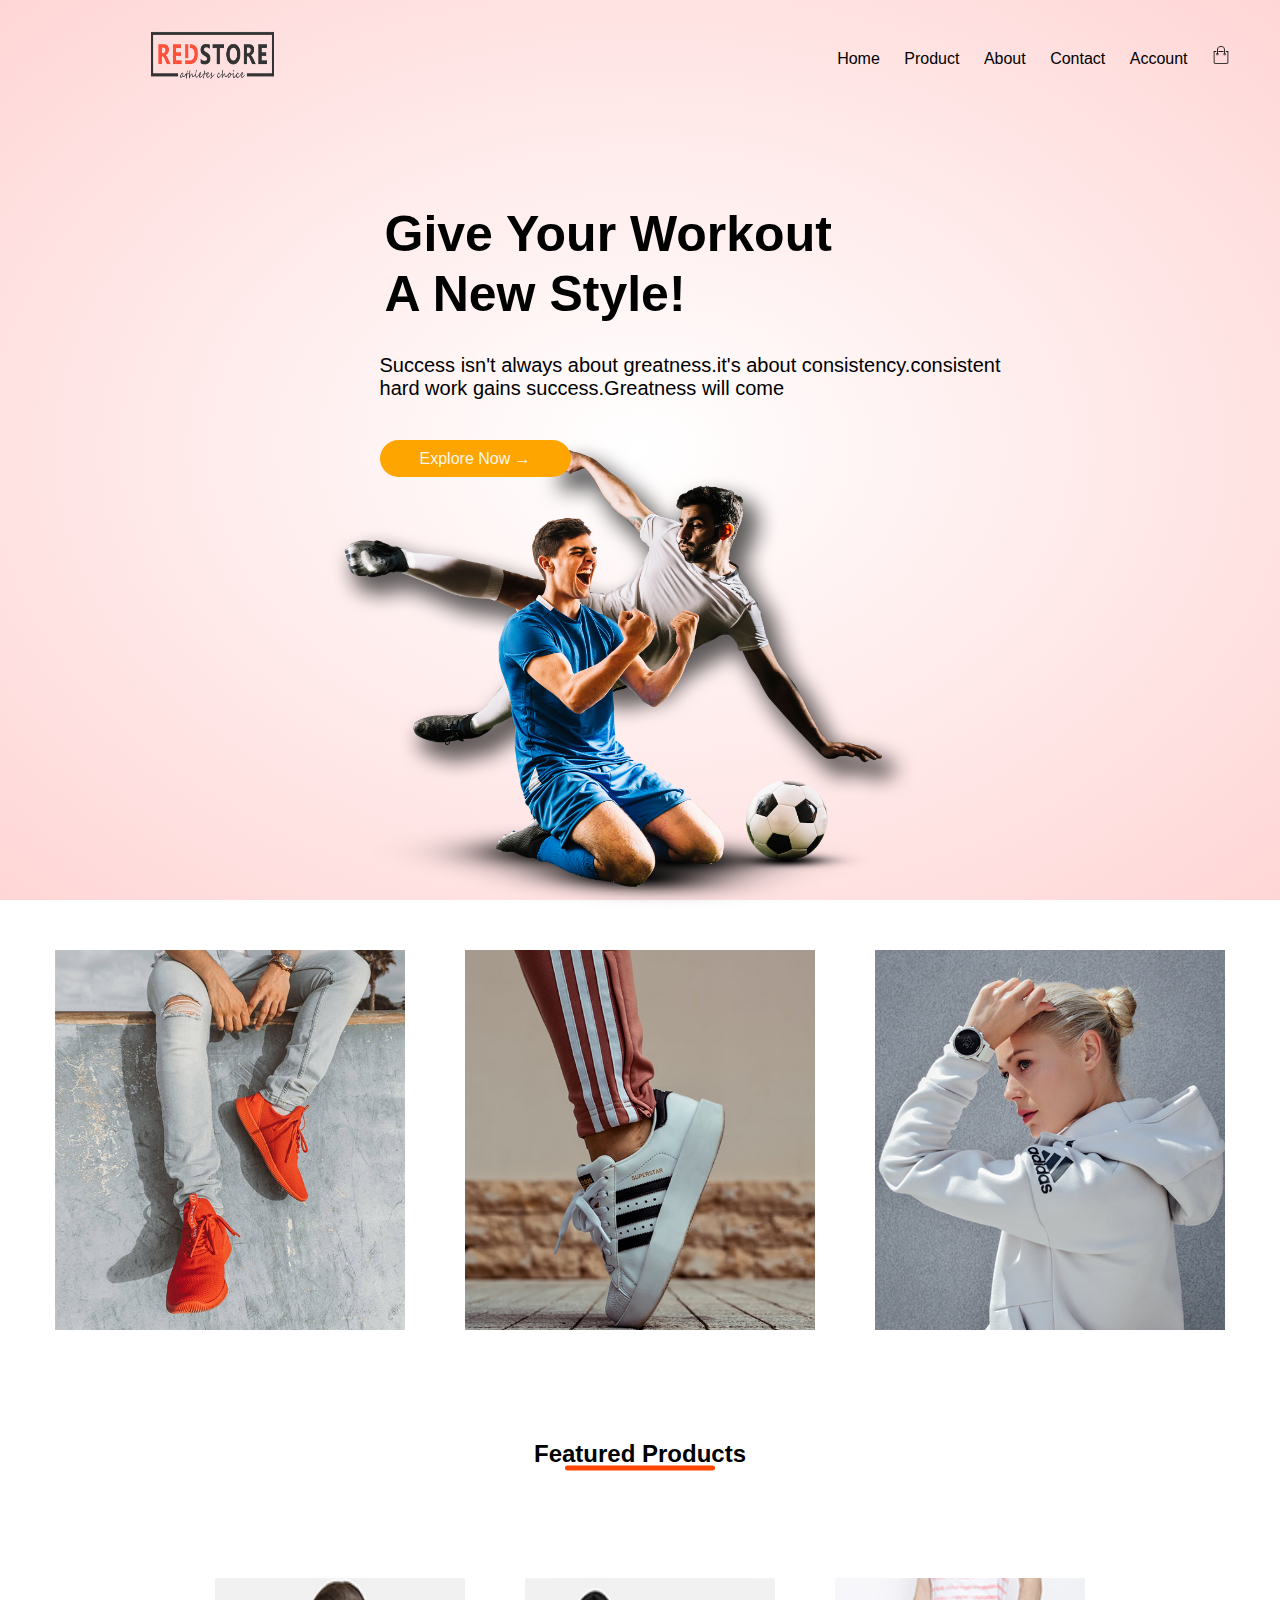
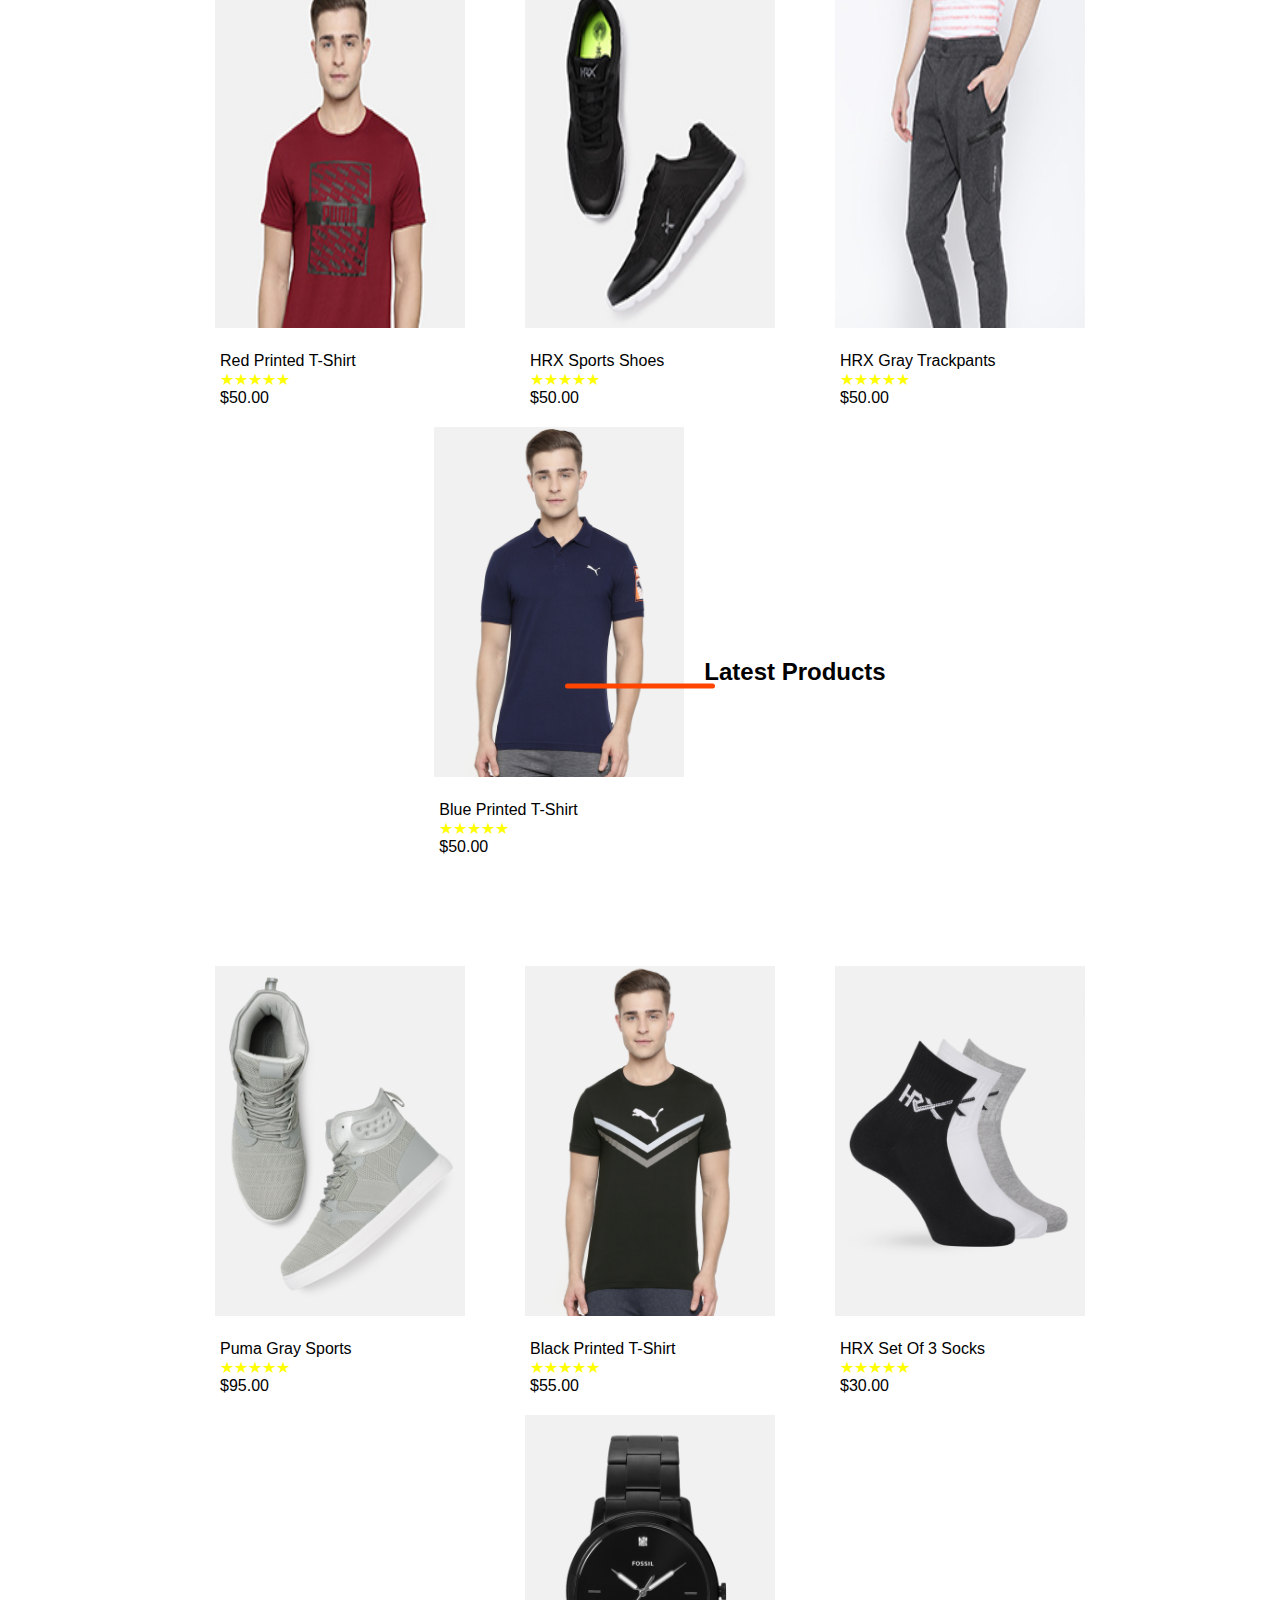
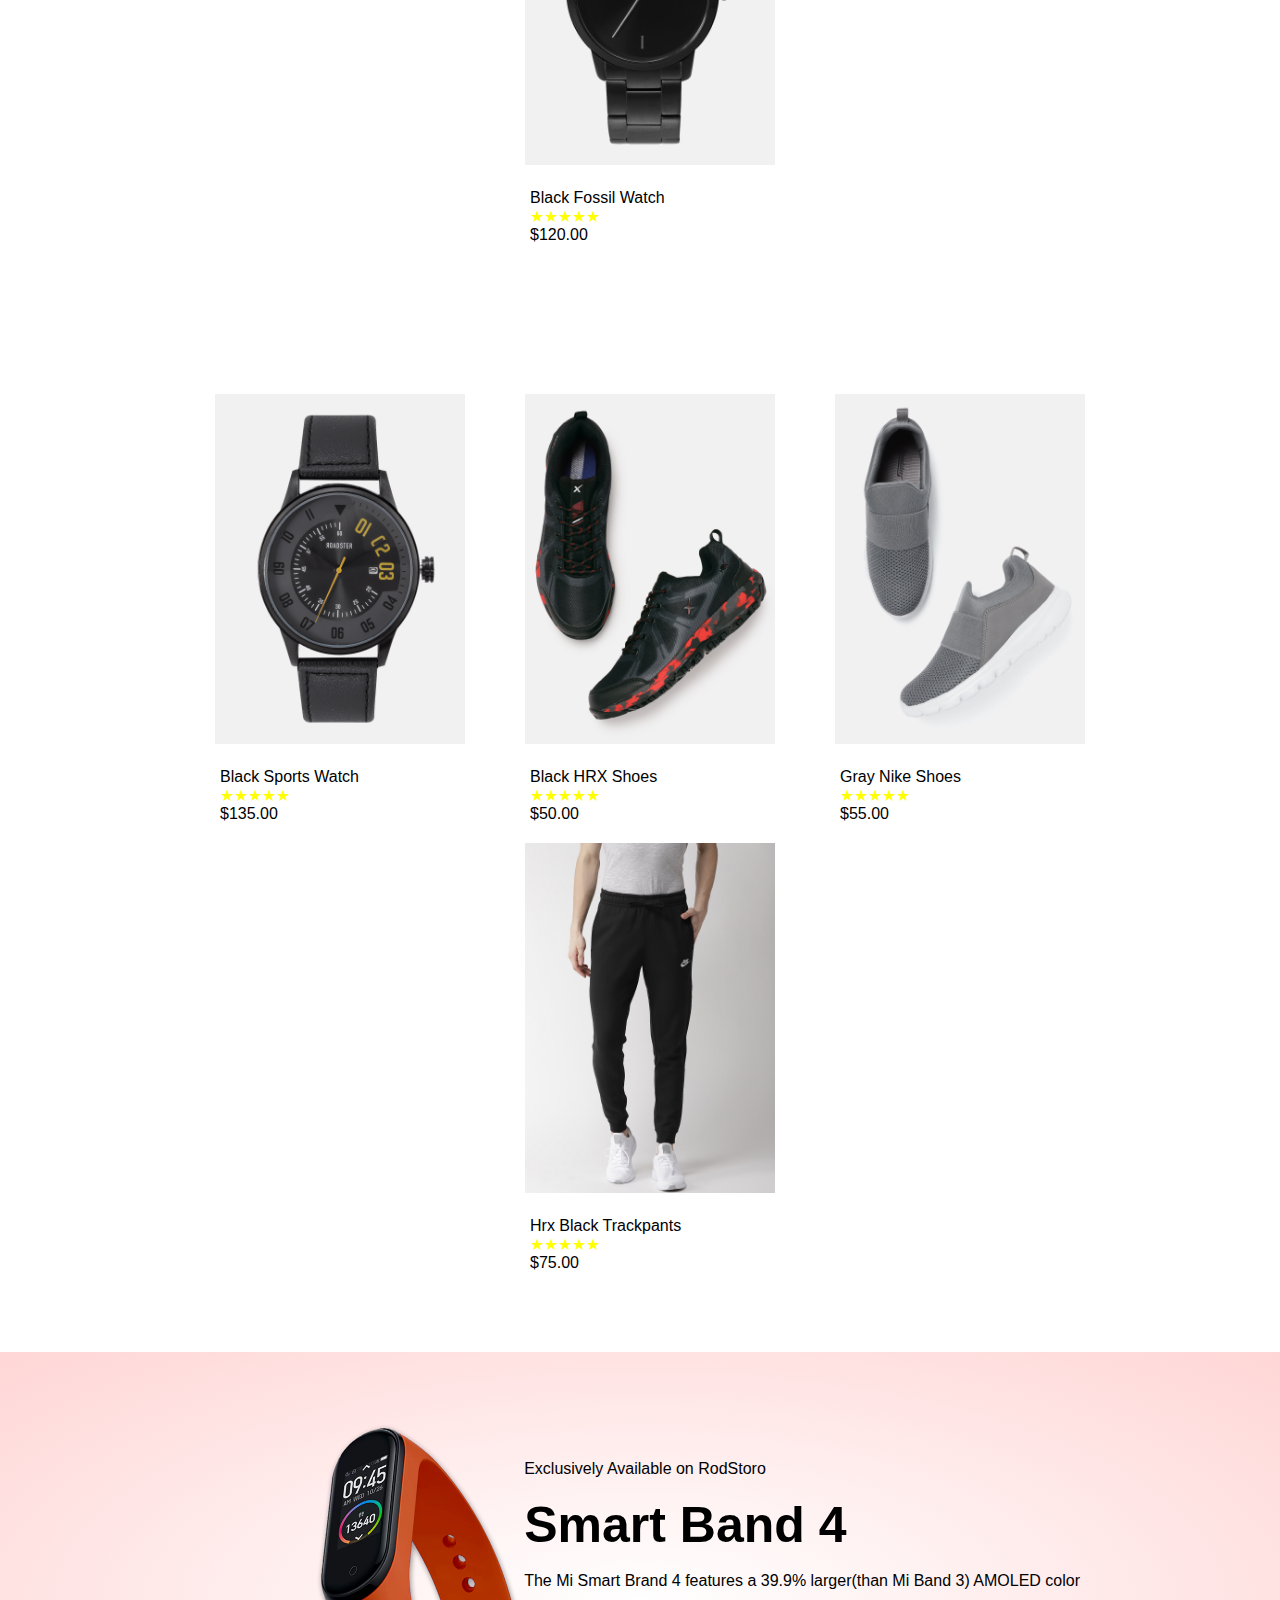
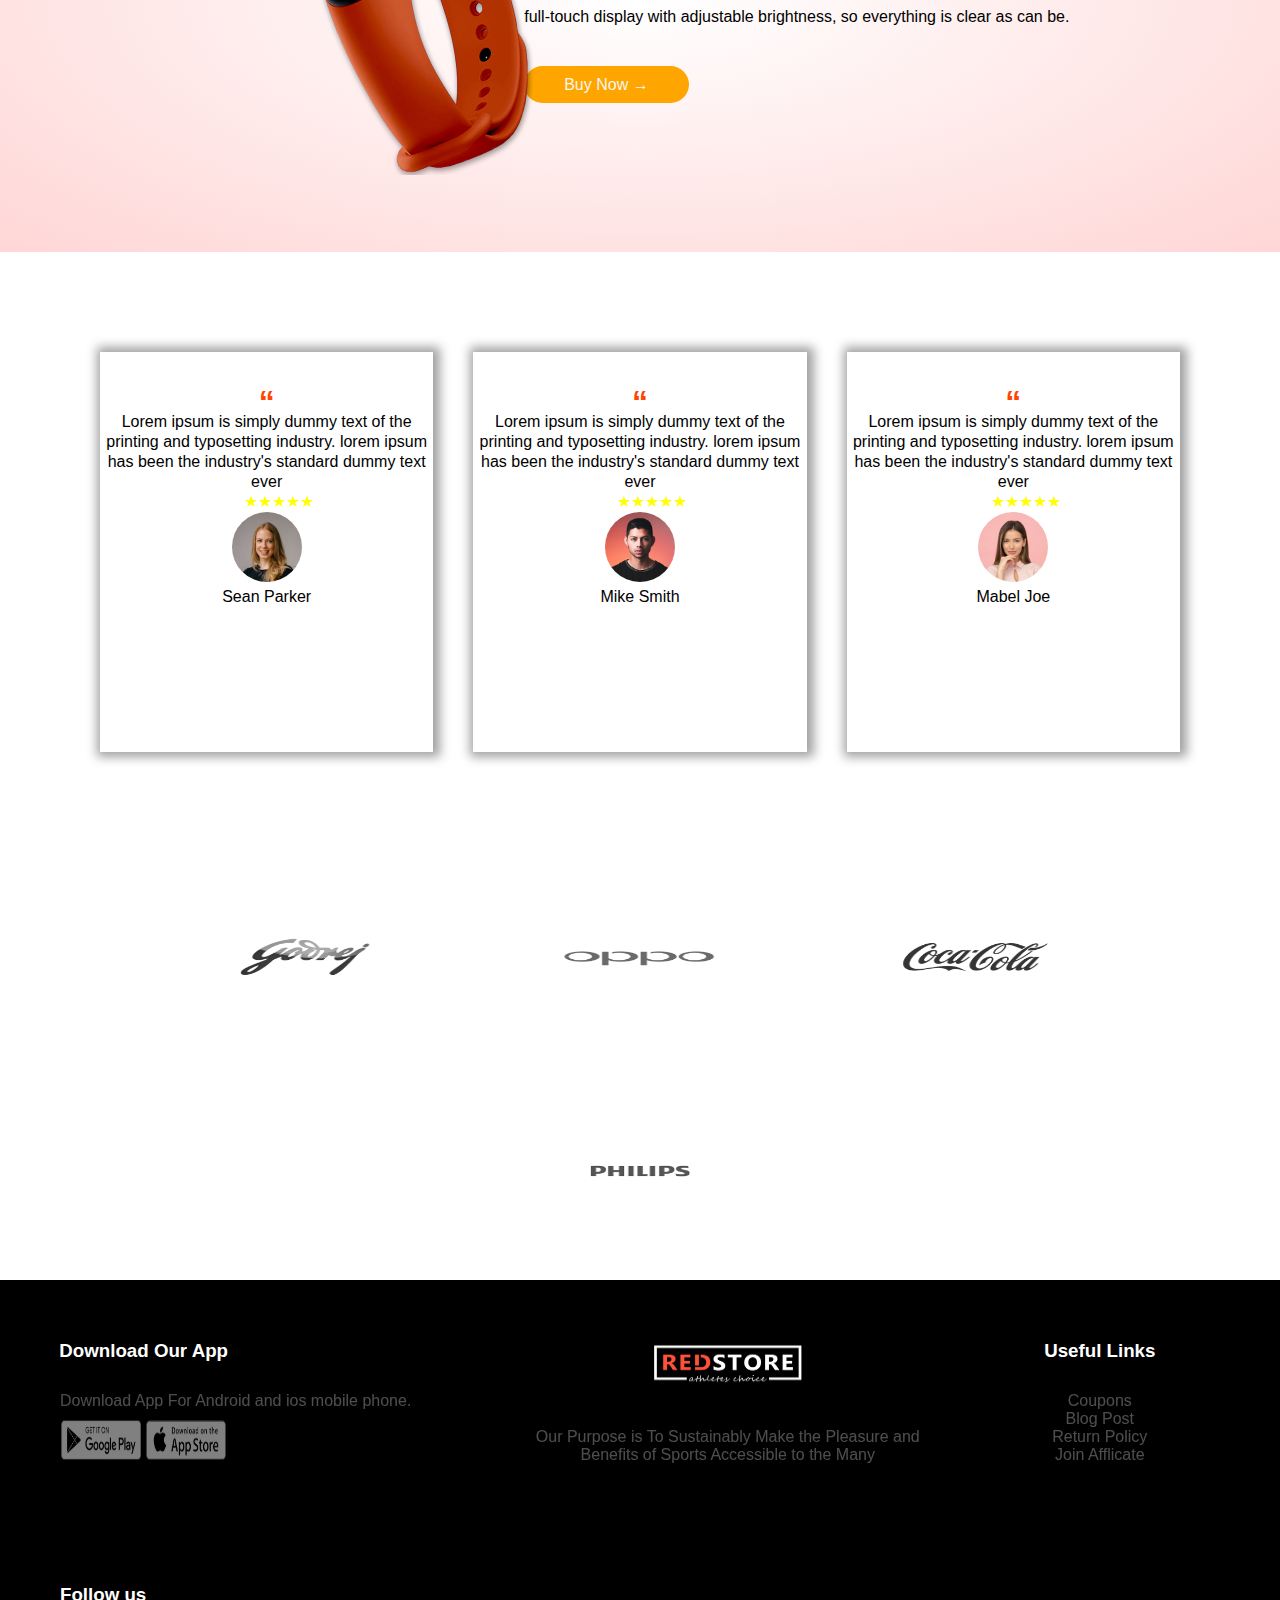
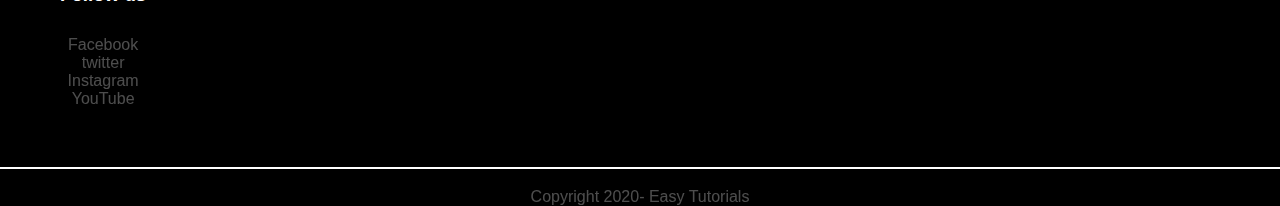
==== index.html @ 0da4b441 "initial commit" ====
<!DOCTYPE html>
<html lang="en">
<head>
    <meta charset="UTF-8">
    <meta name="viewport" content="width=device-width, initial-scale=1.0">
    <title>Document</title>
    <link rel="stylesheet" href="../style/index.css">
</head>
<body>
<form>
    
    <div class="landing">
        <div class="navbar">
            <div class="logo">
            <img src="../Asset/images/logo.png" class="logo" width="125px" height="50px">
            </div>
        <nav>
        <ul>
            <li class="content"><a href="../index.html">Home</a></li>
            <li class="content"><a href="../pages/product.html">Product</a></li>
            <li class="content"><a href="">About</a></li>
            <li class="content"><a href="">Contact</a></li>
            <li class="content"><a href="../pages/login.html">Account</a></li> 
            <li class="content"><a href="../pages/cart.html"><img src="../Asset/images/cart.png" height="18px" width="18px"></a></li>
        </ul>
        </nav>
        </div> 
        
        
            <section class="row" >
                <section class="cat">
                    <h1>Give Your Workout<br>A New Style!</h1>
                    <p class="p1">Success isn't always about greatness.it's about consistency.consistent<br>hard work gains success.Greatness will come</p>
                    <a id="a1"href="#category" class="btn">Explore Now &#8594;</a>
                </section>

                <section class="cat2">
                    <img class="fb" src="../Asset/images/image1.png" height="500" width="600">
                </section>
    
                
            </section>
        
    </div>
    <div class="categories" id="category">
        <div class="row5">
           <img class="im" src="../Asset/images/category-1.jpg" height="400" width="350">
           <img class="im" src="../Asset/images/category-2.jpg" height="400" width="350">
           <img class="im" src="../Asset/images/category-3.jpg" height="400" width="350">
        </div>
        <div class="box1">
            <h2>Featured Products</h2>
            <div class="underline"></div>
        </div>
    <div class="feature">
        <div class="row">
            <div class="Product"><a href="../pages/redshirt.html"><img class="im" src="../Asset/images/buy-1.jpg" height="350" width="250"></a>
                <p class="name">Red Printed T-Shirt</p>
                <p class="star">&#9733;&#9733;&#9733;&#9733;&#9733;</p>
                <p class="price">$50.00</p>
            </div>   
            <div class="Product"><img class="im" src="../Asset/images/buy-2.jpg" height="350" width="250">
                <p class="name">HRX Sports Shoes</p>
                <p class="star">&#9733;&#9733;&#9733;&#9733;&#9733;</p>
                <p class="price">$50.00</p>
            </div>    
            <div class="Product"><img class="im" src="../Asset/images/buy-3.jpg" height="350" width="250">
                <p class="name">HRX Gray Trackpants</p>
                <p class="star">&#9733;&#9733;&#9733;&#9733;&#9733;</p>
                <p class="price">$50.00</p>
            </div>    
            <div class="Product"><img class="im" src="../Asset/images/product-4.jpg" height="350" width="250">
                <p class="name">Blue Printed T-Shirt</p>
                <p class="star">&#9733;&#9733;&#9733;&#9733;&#9733;</p>
                <p class="price">$50.00</p>
            </div>
            <div class="box1">
                <h2>Latest Products</h2>
                <div class="underline"></div>
            </div>  
            <div class="feature">
                <div class="row">
                    <div class="Product"><img class="im" src="../Asset/images/product-5.jpg" height="350" width="250">
                        <p class="name">Puma Gray Sports</p>
                        <p class="star">&#9733;&#9733;&#9733;&#9733;&#9733;</p>
                        <p class="price">$95.00</p>
                    </div>   
                    <div class="Product"><img class="im" src="../Asset/images/product-6.jpg" height="350" width="250">
                        <p class="name">Black Printed T-Shirt</p>
                        <p class="star">&#9733;&#9733;&#9733;&#9733;&#9733;</p>
                        <p class="price">$55.00</p>
                    </div>    
                    <div class="Product"><img class="im" src="../Asset/images/product-7.jpg" height="350" width="250">
                        <p class="name">HRX Set Of 3 Socks</p>
                        <p class="star">&#9733;&#9733;&#9733;&#9733;&#9733;</p>
                        <p class="price">$30.00</p>
                    </div>    
                    <div class="Product"><img class="im" src="../Asset/images/product-8.jpg" height="350" width="250">
                        <p class="name">Black Fossil Watch</p>
                        <p class="star">&#9733;&#9733;&#9733;&#9733;&#9733;</p>
                        <p class="price">$120.00</p>
                    </div>  
                </div>
            </div>
                 <div class="row">
                    <div class="Product"><img class="im" src="../Asset/images/product-9.jpg" height="350" width="250">
                        <p class="name">Black Sports Watch</p>
                        <p class="star">&#9733;&#9733;&#9733;&#9733;&#9733;</p>
                        <p class="price">$135.00</p>
                    </div>  
                    <div class="Product"><img class="im" src="../Asset/images/product-10.jpg" height="350" width="250">
                        <p class="name">Black HRX Shoes</p>
                        <p class="star">&#9733;&#9733;&#9733;&#9733;&#9733;</p>
                        <p class="price">$50.00</p>
                    </div>    
                    <div class="Product"><img class="im" src="../Asset/images/product-11.jpg" height="350" width="250">
                        <p class="name">Gray Nike Shoes</p>
                        <p class="star">&#9733;&#9733;&#9733;&#9733;&#9733;</p>
                        <p class="price">$55.00</p>
                    </div>    
                    <div class="Product"><img class="im" src="../Asset/images/product-12.jpg" height="350" width="250">
                        <p class="name">Hrx Black Trackpants</p>
                        <p class="star">&#9733;&#9733;&#9733;&#9733;&#9733;</p>
                        <p class="price">$75.00</p>
                    </div> 
                </div> 
                
             
        </div>
    </div>
    <div class="row4">
        <div class="right">
            <p>Exclusively Available on RodStoro</p><br>
            <h1 class="font">Smart Band 4</h1><br>
            <p>The Mi Smart Brand 4 features a 39.9% larger(than Mi Band 3) AMOLED color</p><br>
            <p>full-touch display with adjustable brightness, so everything is clear as can be.</p>
            <a id="a1"href="#category" class="btn">Buy Now &#8594;</a>

        </div>
        <div class="left">
            <img class="Watch" src="../Asset/images/exclusive.png" height="350" width="350">
        </div>
    </div>
    <div class="com">
        <div class="com1">
            <h1 class="pc">&#8220;</h1>
            <p>Lorem ipsum is simply dummy text of the printing and typosetting industry. lorem ipsum has been the industry's standard dummy text ever</p>
            <p class="star">&#9733;&#9733;&#9733;&#9733;&#9733;</p>
            <img class="user" src="../Asset/images/user-1.png">
            <p>Sean Parker</p>
        </div>
        <div class="com1">
            <h1 class="pc">&#8220;</h1>
            <p>Lorem ipsum is simply dummy text of the printing and typosetting industry. lorem ipsum has been the industry's standard dummy text ever</p>
            <p class="star">&#9733;&#9733;&#9733;&#9733;&#9733;</p>
            <img class="user" src="../Asset/images/user-2.png">
            <p>Mike Smith</p>
        </div>
        <div class="com1">
            <h1 class="pc">&#8220;</h1>
            <p>Lorem ipsum is simply dummy text of the printing and typosetting industry. lorem ipsum has been the industry's standard dummy text ever</p>
            <p class="star">&#9733;&#9733;&#9733;&#9733;&#9733;</p>
            <img class="user" src="../Asset/images/user-3.png">
            <p>Mabel Joe</p>
            
        </div>
    </div>
    <div class="promo">
        <img class="img"src="../Asset/images/logo-godrej.png" height="50px" width="170px" >
        <img class="img"src="../Asset/images/logo-oppo.png" height="50px" width="170px" >
        <img class="img"src="../Asset/images/logo-coca-cola.png" height="50px" width="170px" >
        <img class="img"src="../Asset/images/logo-philips.png" height="50px" width="170px" >
    </div>
    <footer>
        <div class="foot">
            <div class="container">
                <div class="box">
                    <h3 class="da">Download Our App</h3>
                    <p class="p">Download App For Android and ios mobile phone.</p>
                    <img class="app" src="../Asset/images/play-store.png" height="40px" width="80px">
                    <img class="app" src="../Asset/images/app-store.png" height="40px" width="80px">
                </div>
                <div class="box">                        
                    <img class="white" src="../Asset/images/logo-white.png" height="40px" width="150px">
                    <p class="p">Our Purpose is To Sustainably Make the Pleasure and<br>Benefits of Sports Accessible to the Many</p>
                </div>
                <div class="box">
                    <h3 class="h">Useful Links</h3>
                    <ul>
                        <li class="lis">Coupons</li>
                        <li class="lis">Blog Post</li>
                        <li class="lis">Return Policy</li>
                        <li class="lis">Join Afflicate</li>
                    </ul>
                </div>
                <div class="box">
                    <h3 class="h">Follow us</h3>
                    <ul>
                        <li class="lis">Facebook</li>
                        <li class="lis">twitter</li>
                        <li class="lis">Instagram</li>
                        <li class="lis">YouTube</li>
                    </ul>
                </div>
            </div>
            <diV class="line">
            </diV>
            <div class="copy"><p class="pr">Copyright 2020- Easy Tutorials</p></div>
        </div>
    </footer>
    </div>    
</form>    
</body>
</html>
---- style/index.css ----
body{
   
    font-family: 'poppins', sans-serif;

}
*{
    margin: 0;
    padding: 0;
    box-sizing: border-box;
}
.landing{
    background: radial-gradient(#fff,#ffd6d6);
    height: 100vh;
}
.logo{
    margin-left: 60px;
}
.navbar{
    display: flex;
    align-items: center;
    padding: 30px;
}
nav{
    flex: 1;
    text-align: right;
}
nav ul{
    display: inline-block;
    list-style-type: none;
}
nav ul li{
    display:inline-block ;
    margin-right: 20px;
}
a{
    text-decoration: none;
    color: black;

}

p{
    color: black;
}
.cat{
    min-width: 300px;
    margin-left: 100px;
}
.fb{
    margin-right: 30px;
}
.cat h1{
    font-size: 50px;
    line-height: 60px;
    margin-left: 5px;

}
.p1{
    
    font-size: 20px;
    margin-top: 30px;
}
.btn{
    display: inline;
    background-color: orange;
    color: #f9f6ee;
    padding: 10px 40px;
    position: relative;
    top: 50px;
    border-radius: 20px;
    
}
.btn:hover{
    background-color: orangered;
}
.categories{
    background-color:white;
}
.categories .row5{
    display: flex;
    justify-content: center;
    align-items: center;
  
   

}
.categories .row5 .im{
    margin: 30px;
    padding-top: 20px;
}
.row{
    
    display: flex;
    justify-content: center;
    align-items: center;
    flex-wrap: wrap;
    margin-top: 50px;
    padding: 40px;
}
.im{
    margin-top: 10px;
    transition: transform 0.3s ease;
    
}
.im:hover{
    transform: scale(1.1);
}
.row .im{
    margin: 20px;
}
.box1{
    text-align: center;
    margin-top: 80px;
}
.underline{
    background-color: orangered;
    height: 5px;
    width: 150px;
    border-radius: 10px;
    position: absolute;
    left:50% ;
    right: 50%;
    transform: translate(-50%,-50%);
    
}
.Product{
    margin-left: 20px;
}
.name{
    margin-left: 25px;
}
.star{
    color: yellow;
    margin-left: 25px;
}
.price{
    margin-left: 25px;
}
.box1{
    text-align: center;
    margin-top: 80px;
}

.row4{
    background: radial-gradient(#fff,#ffd6d6);
    width: 100%;
    height: 500px;
    display: flex;
    justify-content: center;
    align-items: center;
    
   
        
}
.row4 .right{
    position: absolute;
    right: 200px; 
    margin-bottom: 100px;   
}
.right .font{
    font-size: 50px;
    
}
.row4 .left{
    position: absolute;
    left: 250px;
    
}
.Watch{
    transition: transform o.5s ease;
}
.Watch:hover {
    transform:scale(1.1);
}
.com{
    display: flex;
    justify-content:center ;
    align-items: center;
    padding: 80px;
    
}
.com1{
    text-align: center;
    margin-top: 30px;
    margin: 20px;
    background-color: white;
    position: relative;
    height:400px ;
    box-shadow:2px 0 10px 5px rgb(161, 161, 162) ;
    line-height: 20px;
    padding-top: 40px;
}

.com .com1{
    transition: transform 0.3s ease;
}
    


.com .com1:hover{
    transform:scale(1.1);

}
.pc{
    color: orangered;
    text-align: center;
    position: relative;
    
}
.user{
    border-radius: 50px;
    height:70px ;
    width:70px ;
    align-items: center;

    
    
}
.promo{
    text-align: center;
    
}
.promo .img{
    margin: 80px;
    filter: grayscale();
}
.promo .img:hover{
    filter: none;
}
.foot{
    background-color: black;
    height: auto;
    
}
.box{
    margin: 60px;
    display: inline-block;
    list-style-type: none;
    text-align: center;
    
}
.box .p{
    color: white;
    opacity: 0.3;
}
.box .h{
    color: white;
    margin-bottom: 30px;
}
.box .lis{
    list-style-type: none;
    color: white;
    opacity:0.3;
}
.box .white{
    margin-bottom: 40px;
}
.box .app{
    margin-top: 10px;
    position: relative;
    right: 92px;
    opacity: 0.5;
}
.box .app:hover{
    opacity: 1;
}
.box .da{
    color: white;
    position: relative;
    right: 92px;
    margin-bottom: 30px;
}
.line{
    height: 2px;
    width: 1350px;
    background-color: white;
    position: absolute;
    left:50% ;
    right: 50%;
    transform: translate(-50%,-50%);
    
}
.pr{
    color: white;
    opacity: 0.3;
    text-align: center;
    margin-top: 20px;
}
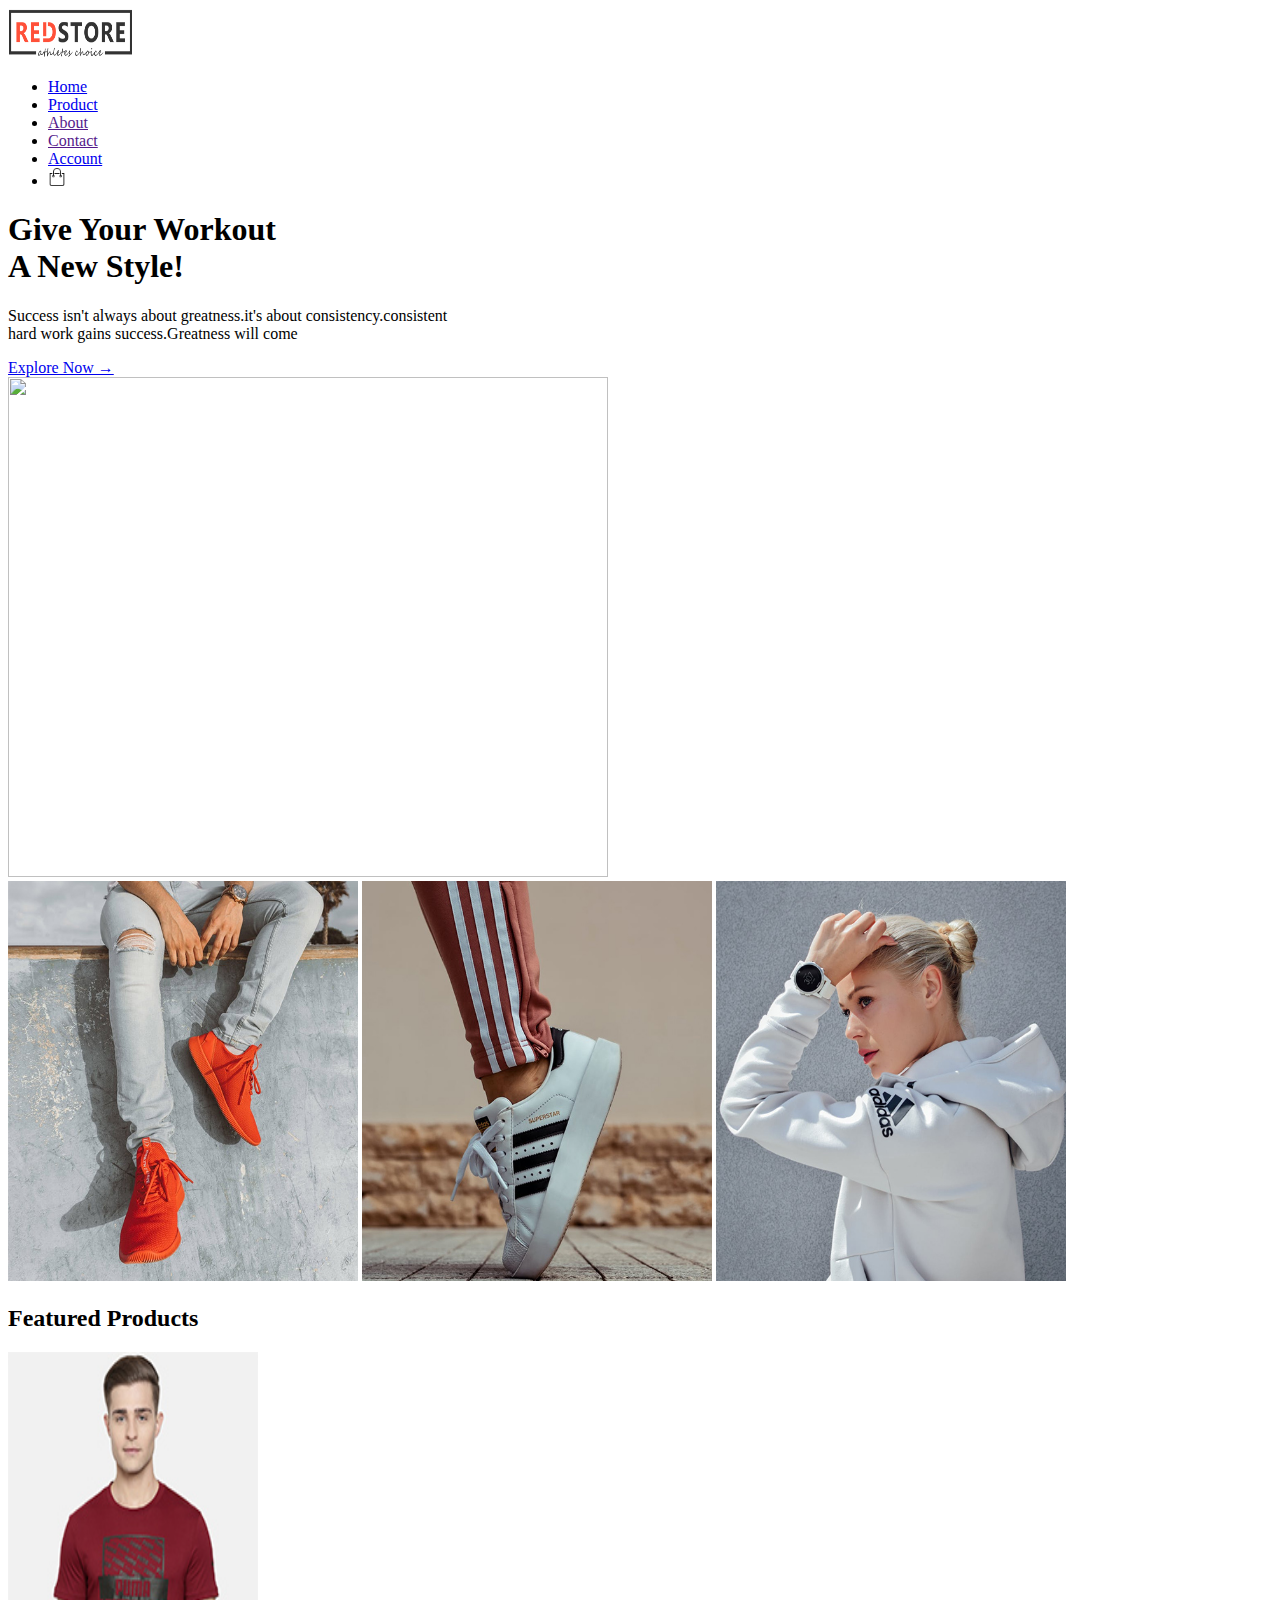
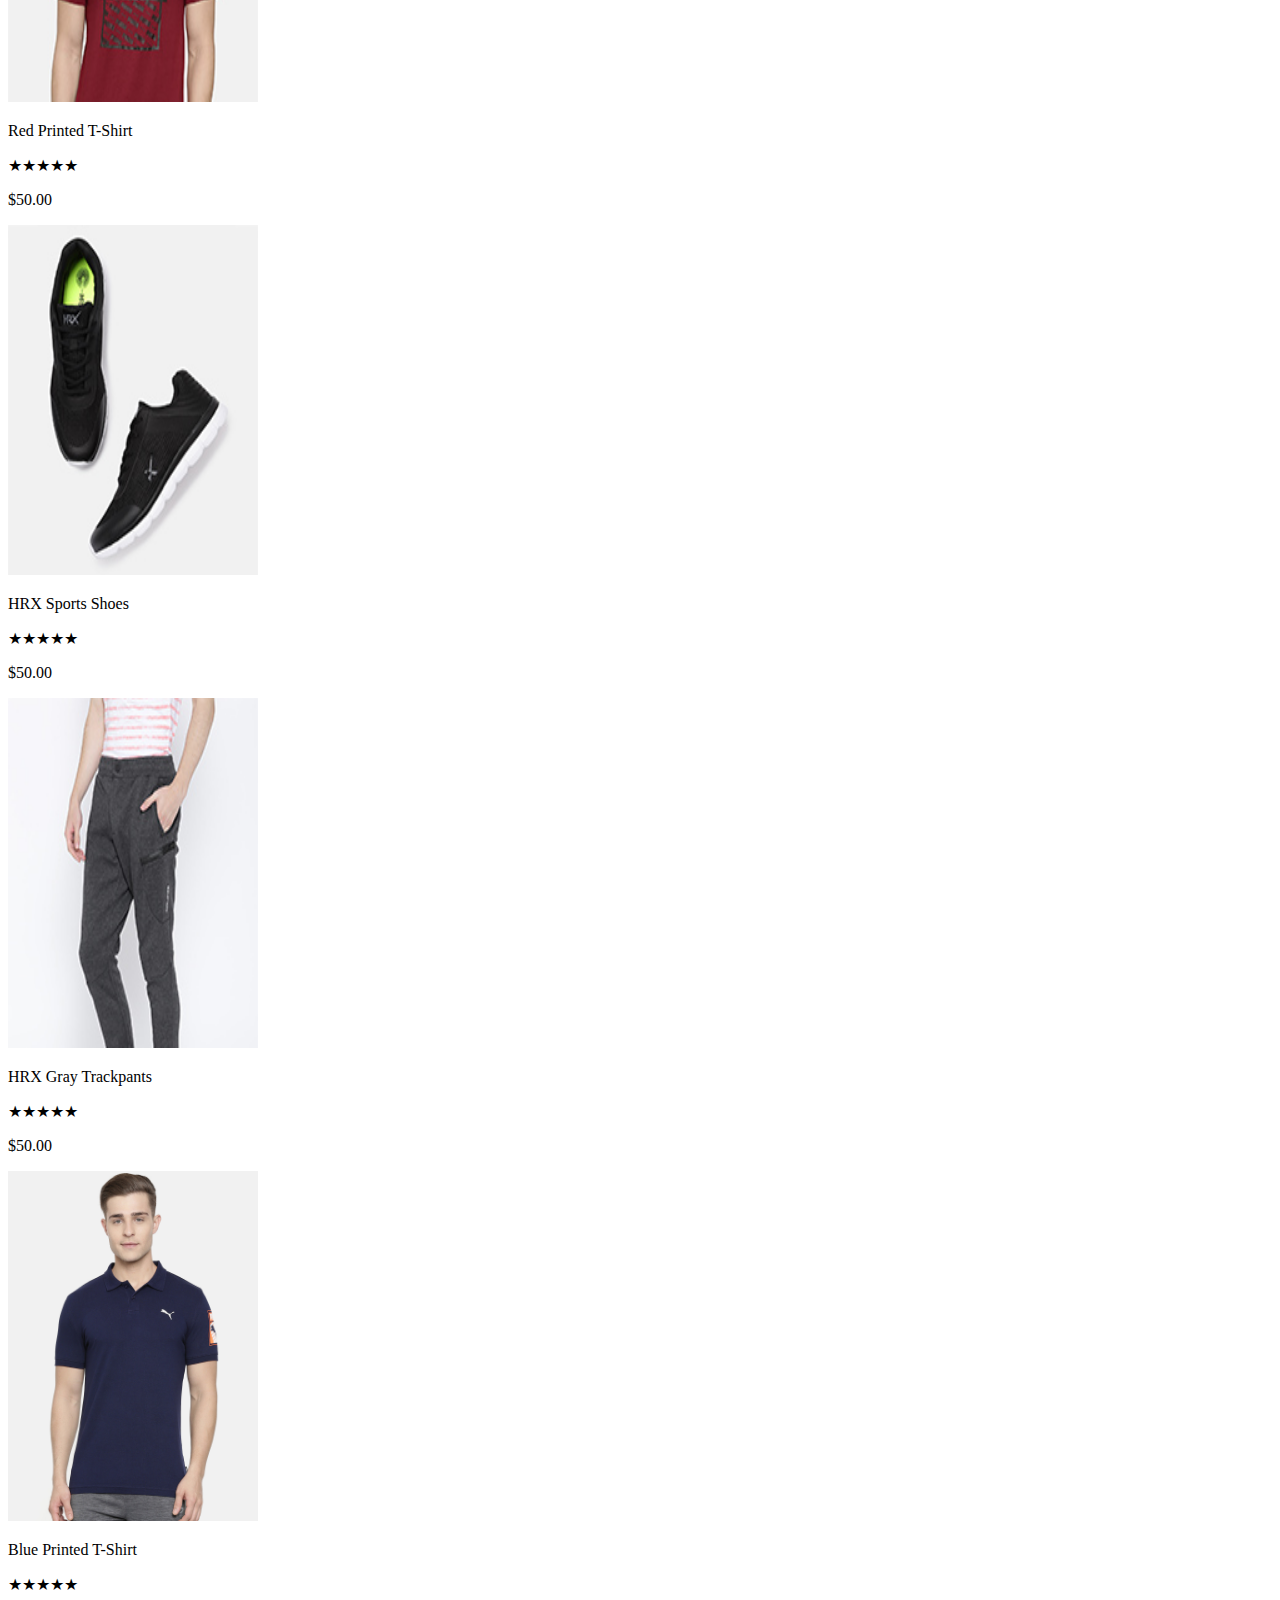
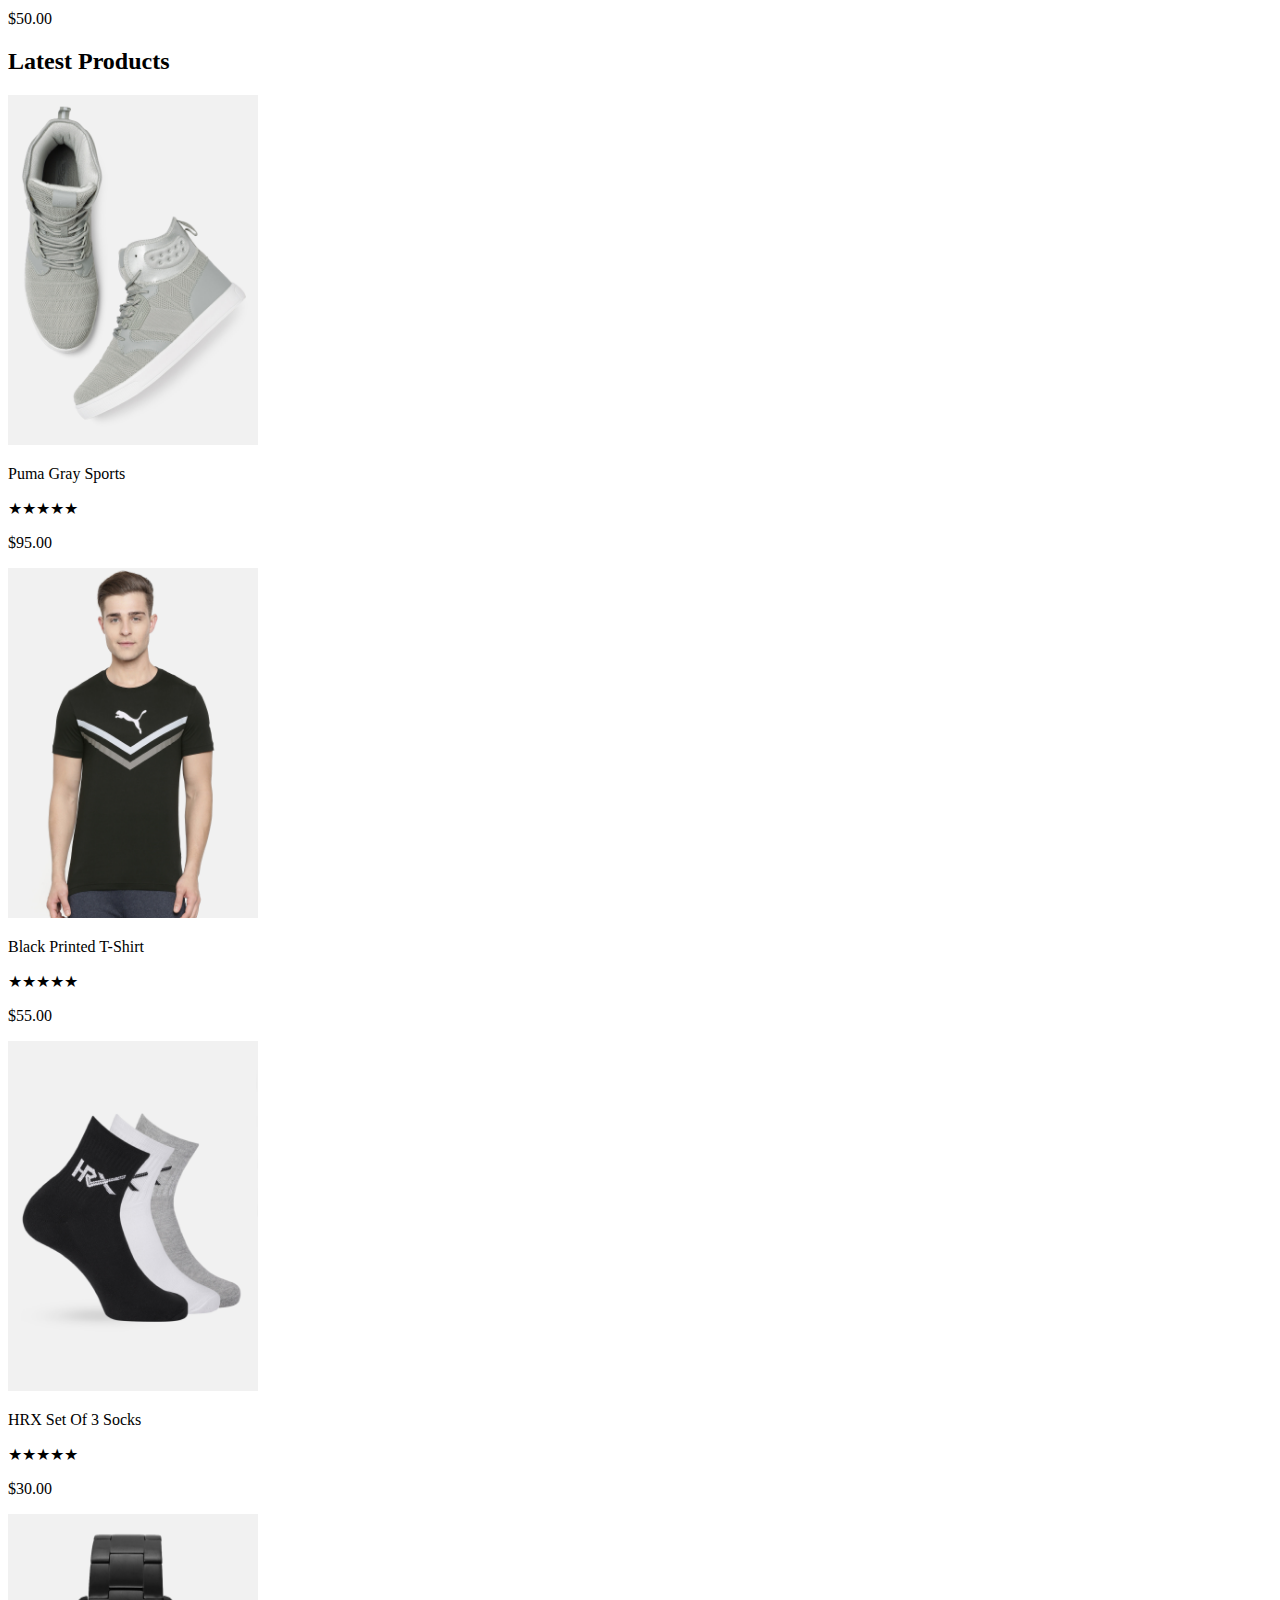
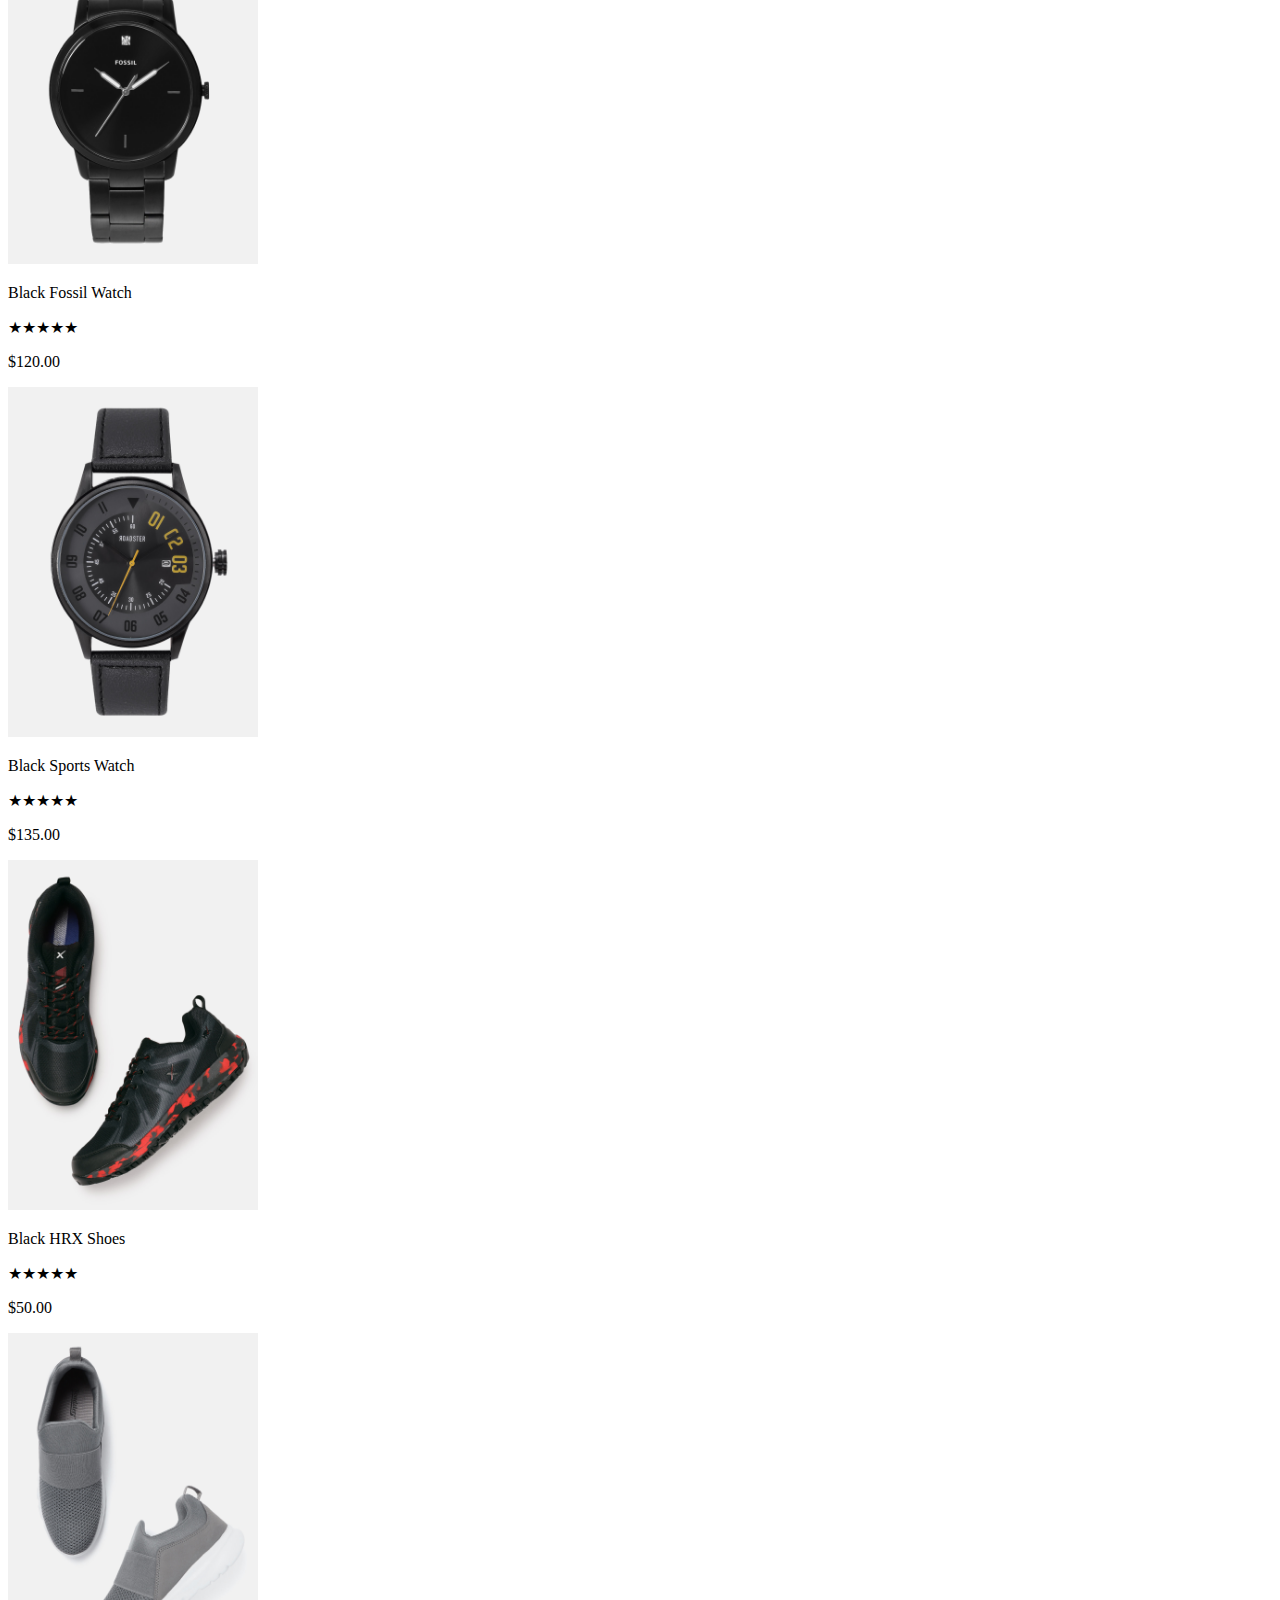
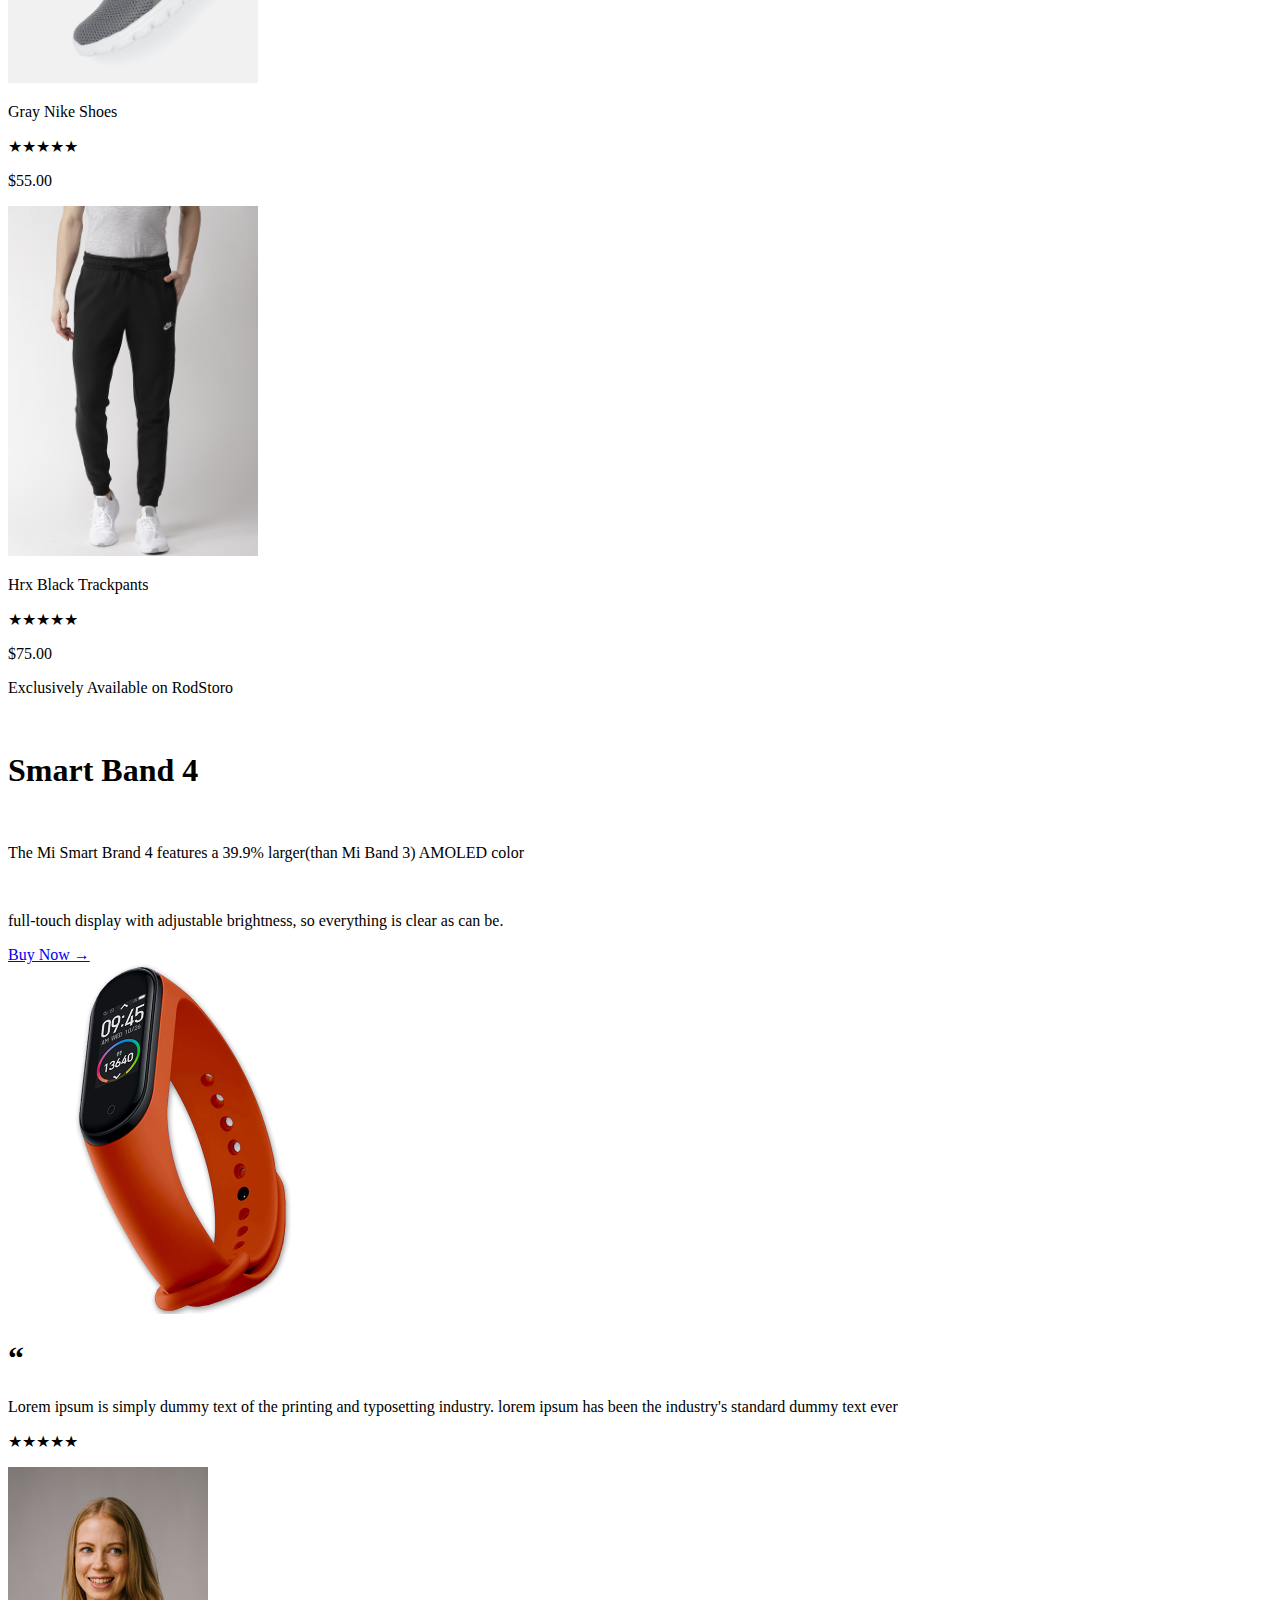
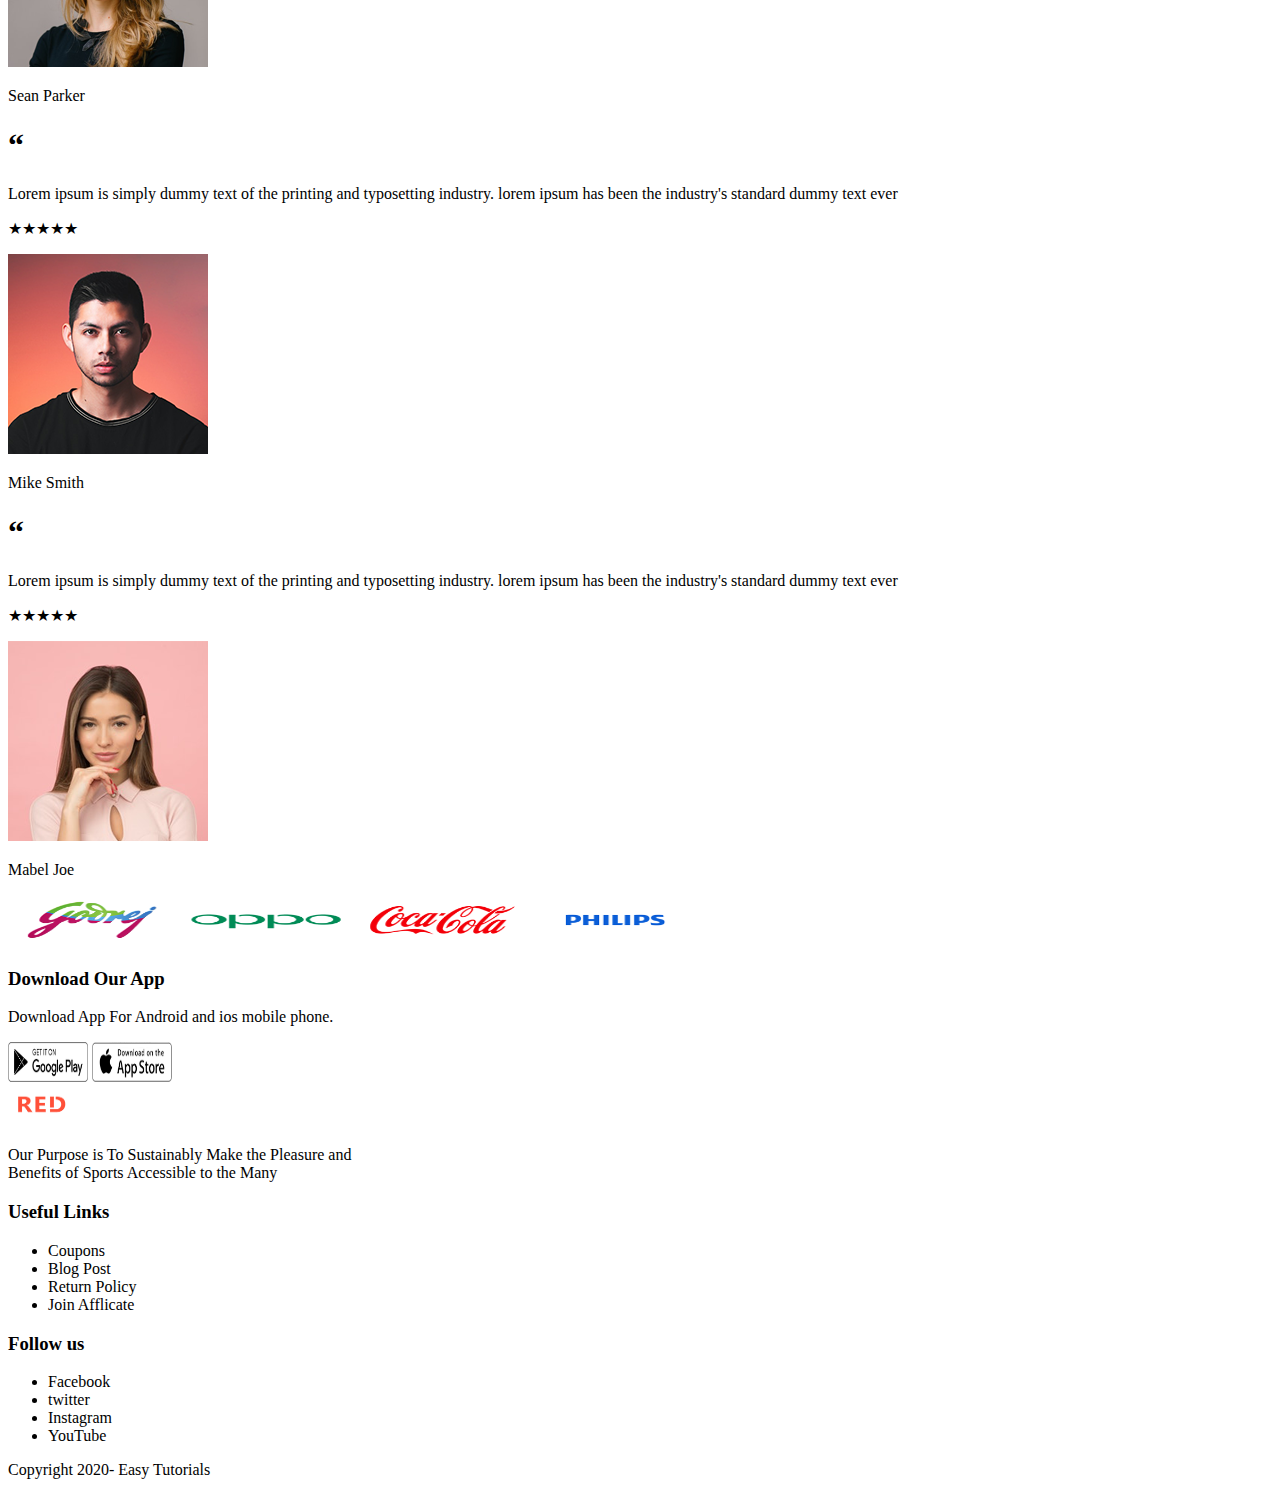
==== commit 48b00470: "Update index.html" ====
--- a/index.html
+++ b/index.html
@@ -4,7 +4,7 @@
     <meta charset="UTF-8">
     <meta name="viewport" content="width=device-width, initial-scale=1.0">
     <title>Document</title>
-    <link rel="stylesheet" href="../style/index.css">
+    <link rel="stylesheet" href="/Ecommerce/style/index.css">
 </head>
 <body>
 <form>
@@ -35,7 +35,7 @@
                 </section>
 
                 <section class="cat2">
-                    <img class="fb" src="../Asset/images/image1.png" height="500" width="600">
+                    <img class="fb" src="/Ecommerce/Asset/images/image1.png" height="500" width="600">
                 </section>
     
                 
@@ -211,4 +211,4 @@
     </div>    
 </form>    
 </body>
-</html>+</html>
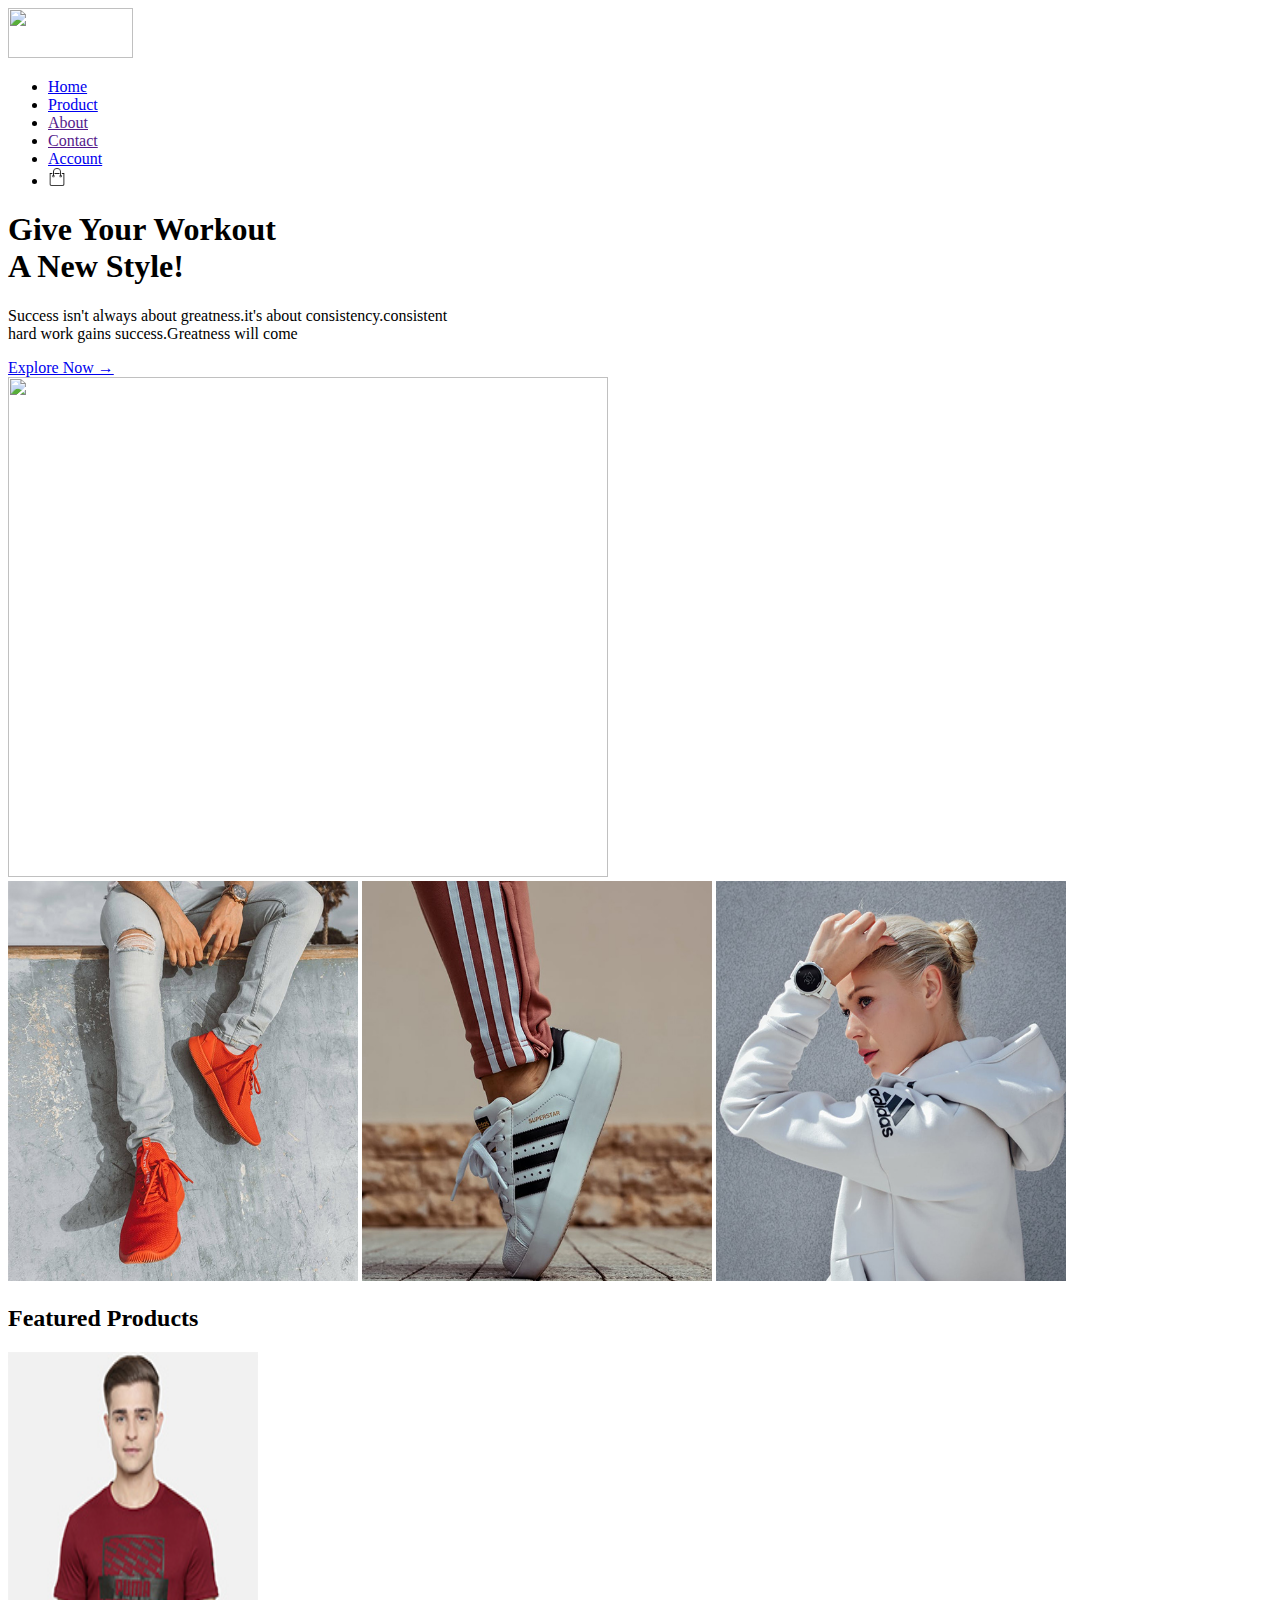
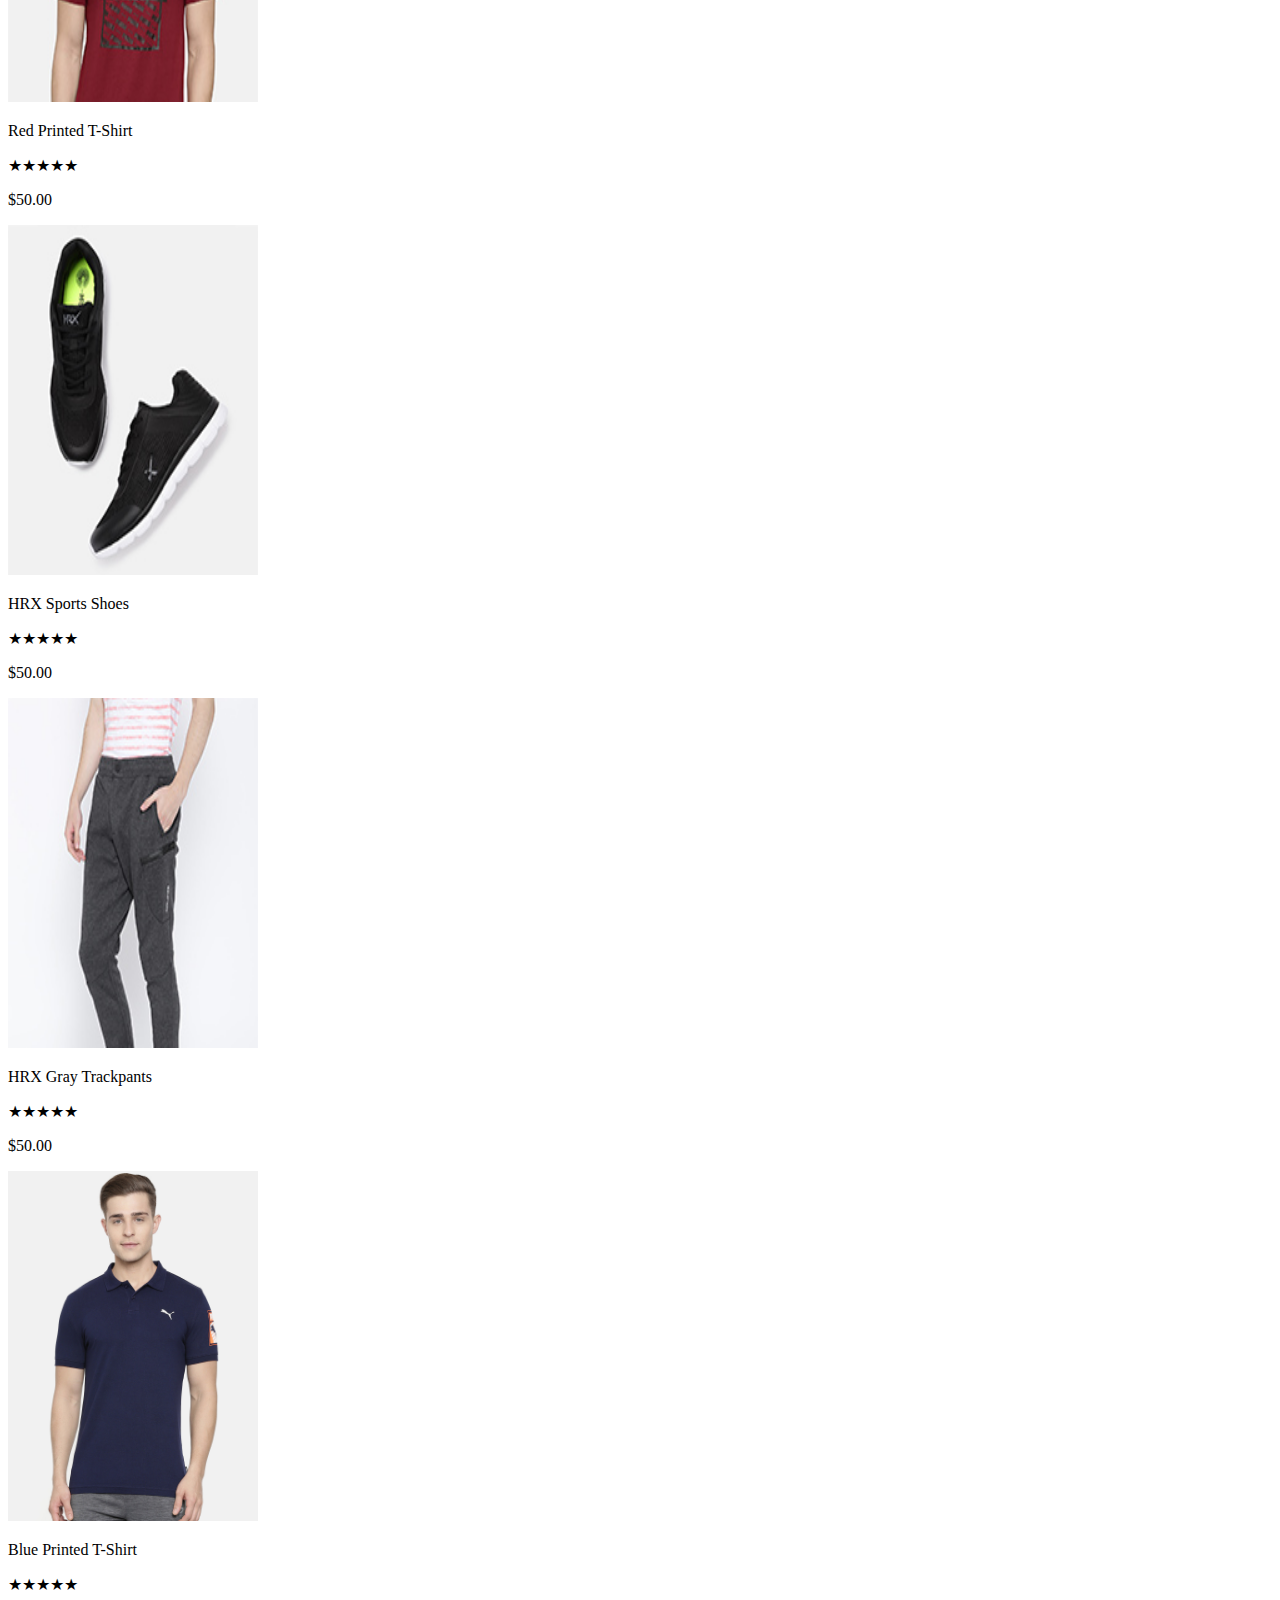
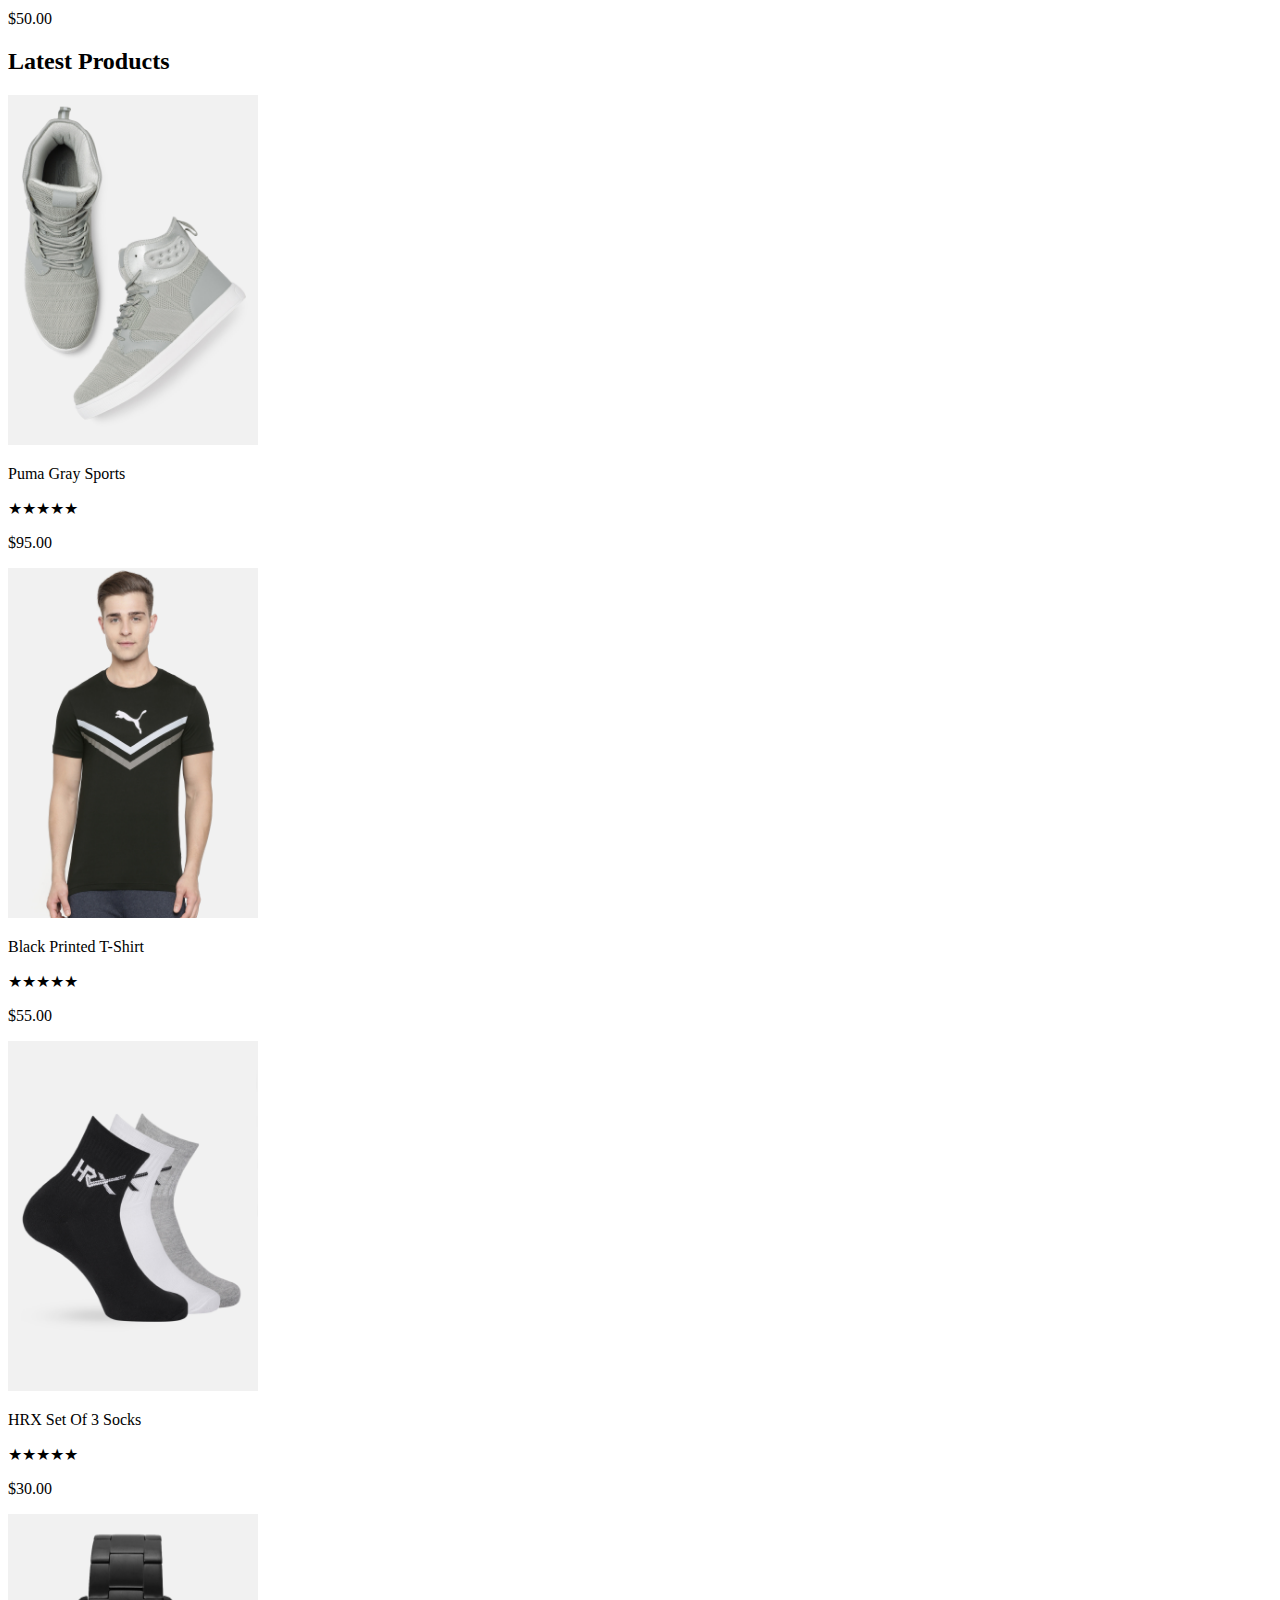
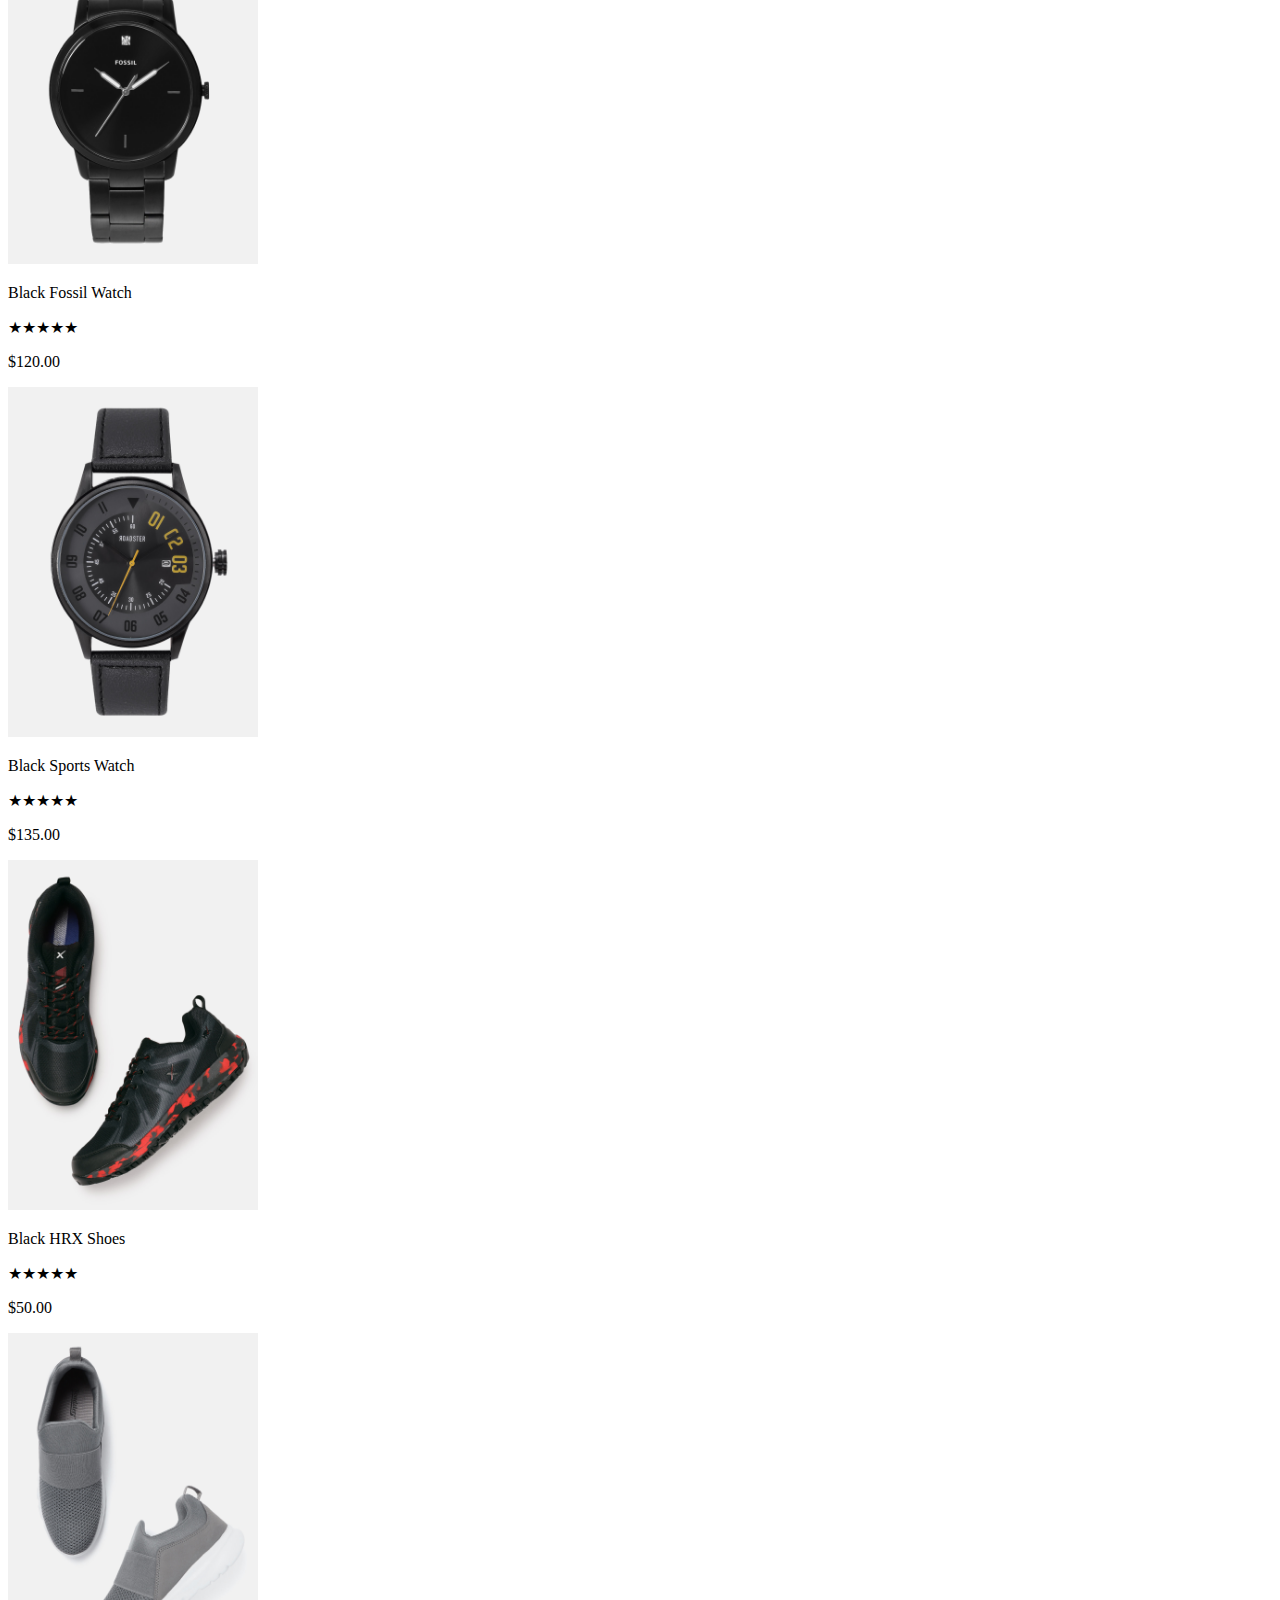
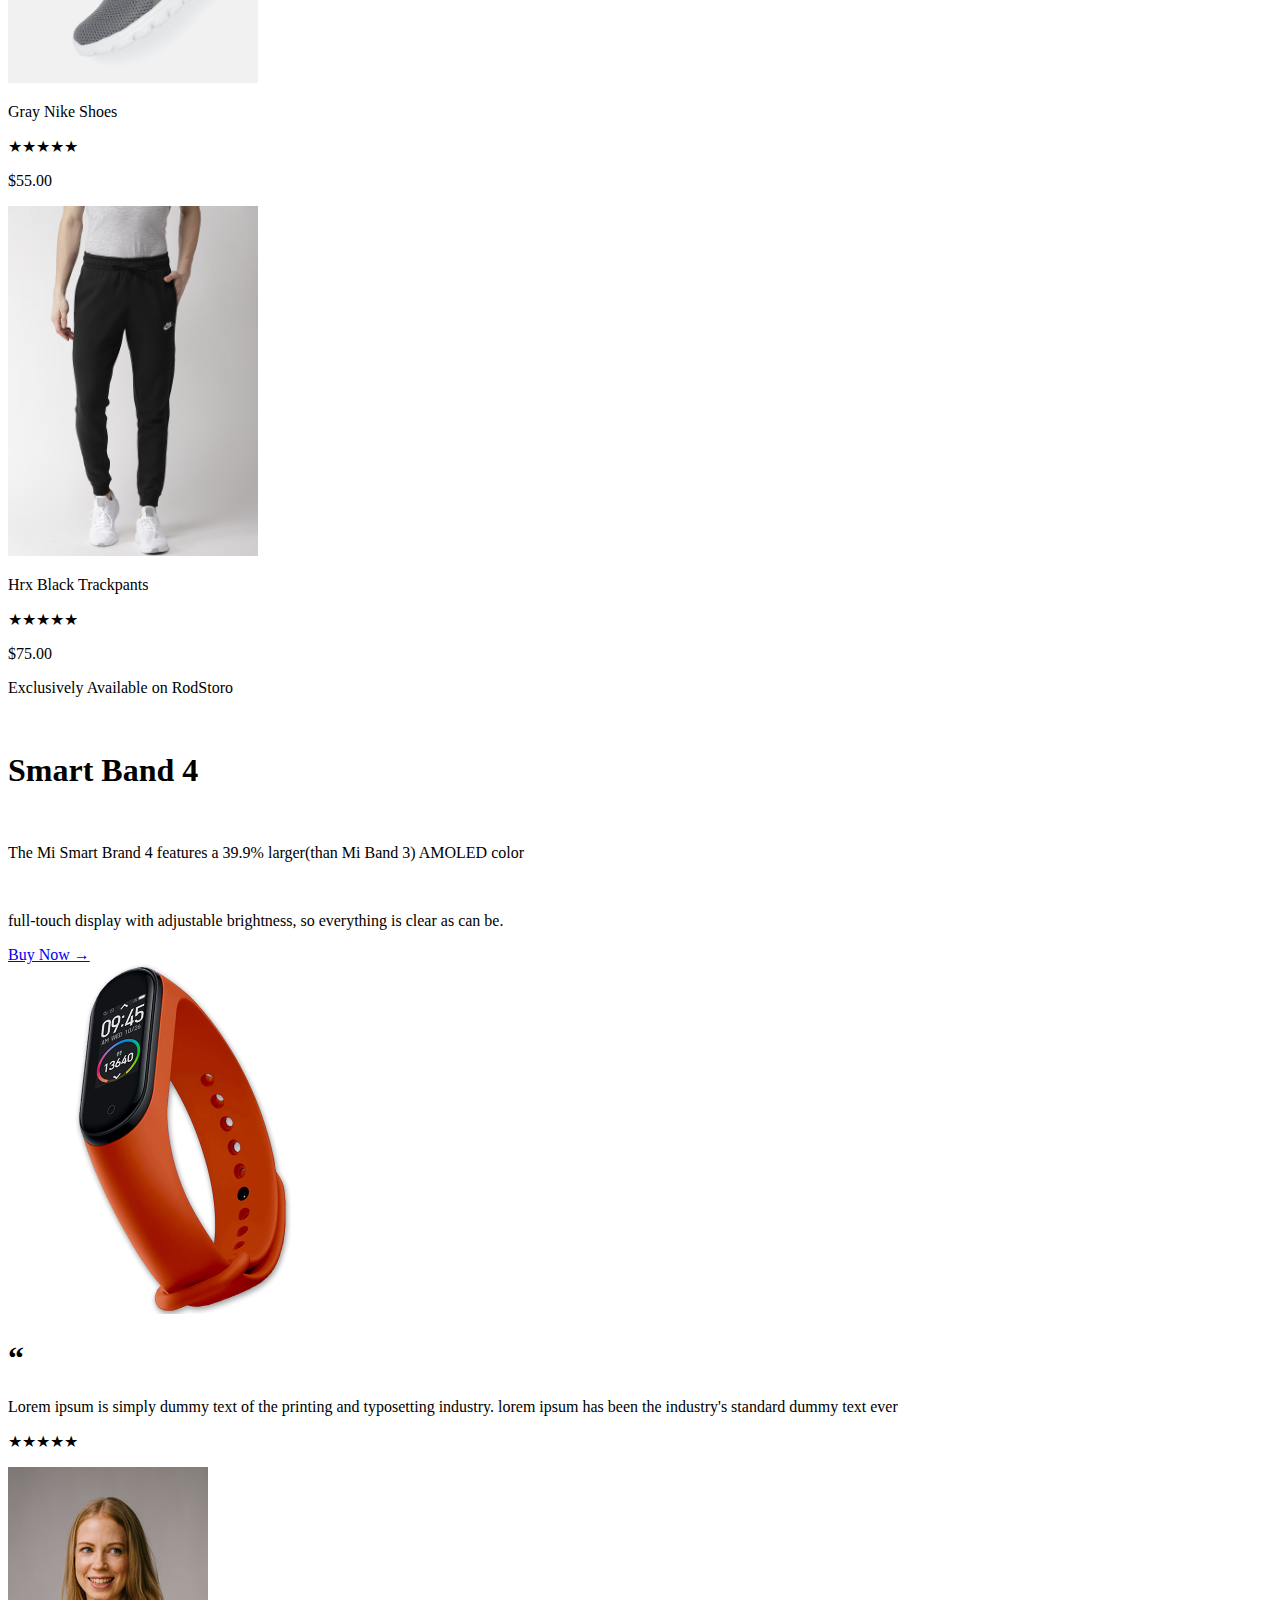
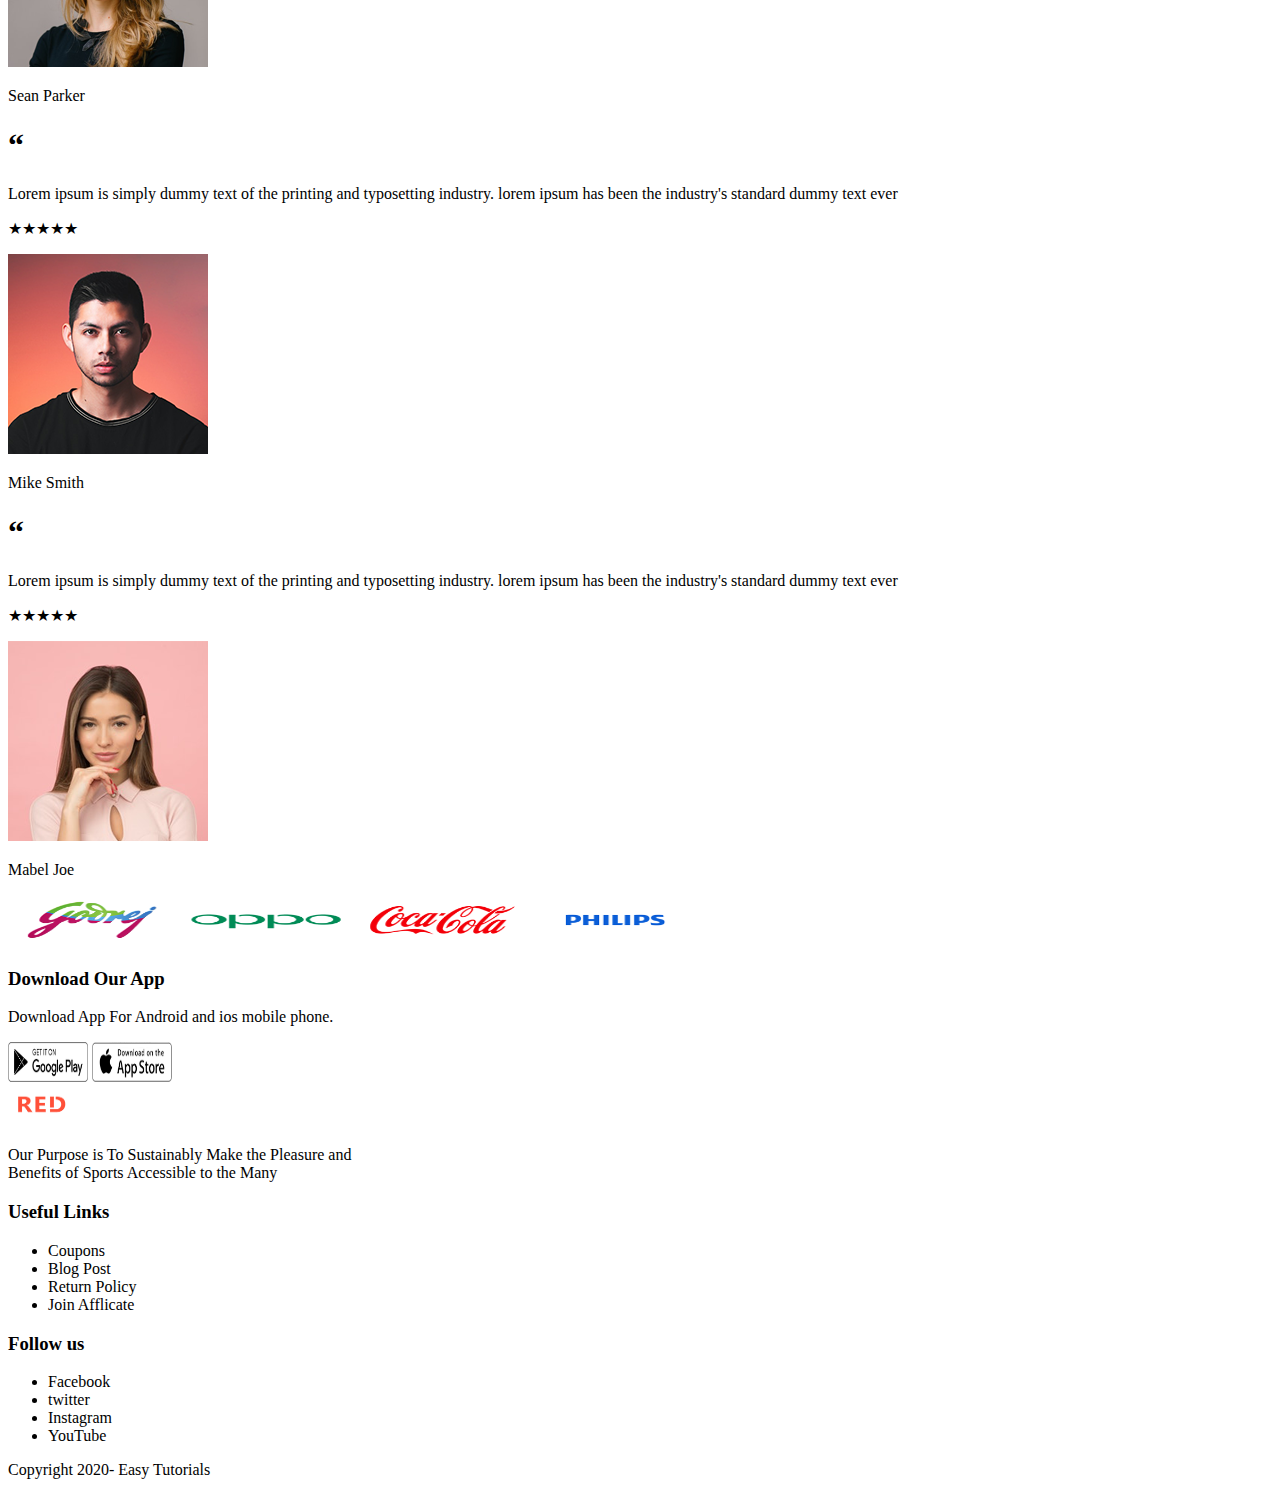
==== commit 9c2c02ef: "Update index.html" ====
--- a/index.html
+++ b/index.html
@@ -12,7 +12,7 @@
     <div class="landing">
         <div class="navbar">
             <div class="logo">
-            <img src="../Asset/images/logo.png" class="logo" width="125px" height="50px">
+            <img src="/Ecommerce/Asset/images/logo.png" class="logo" width="125px" height="50px">
             </div>
         <nav>
         <ul>
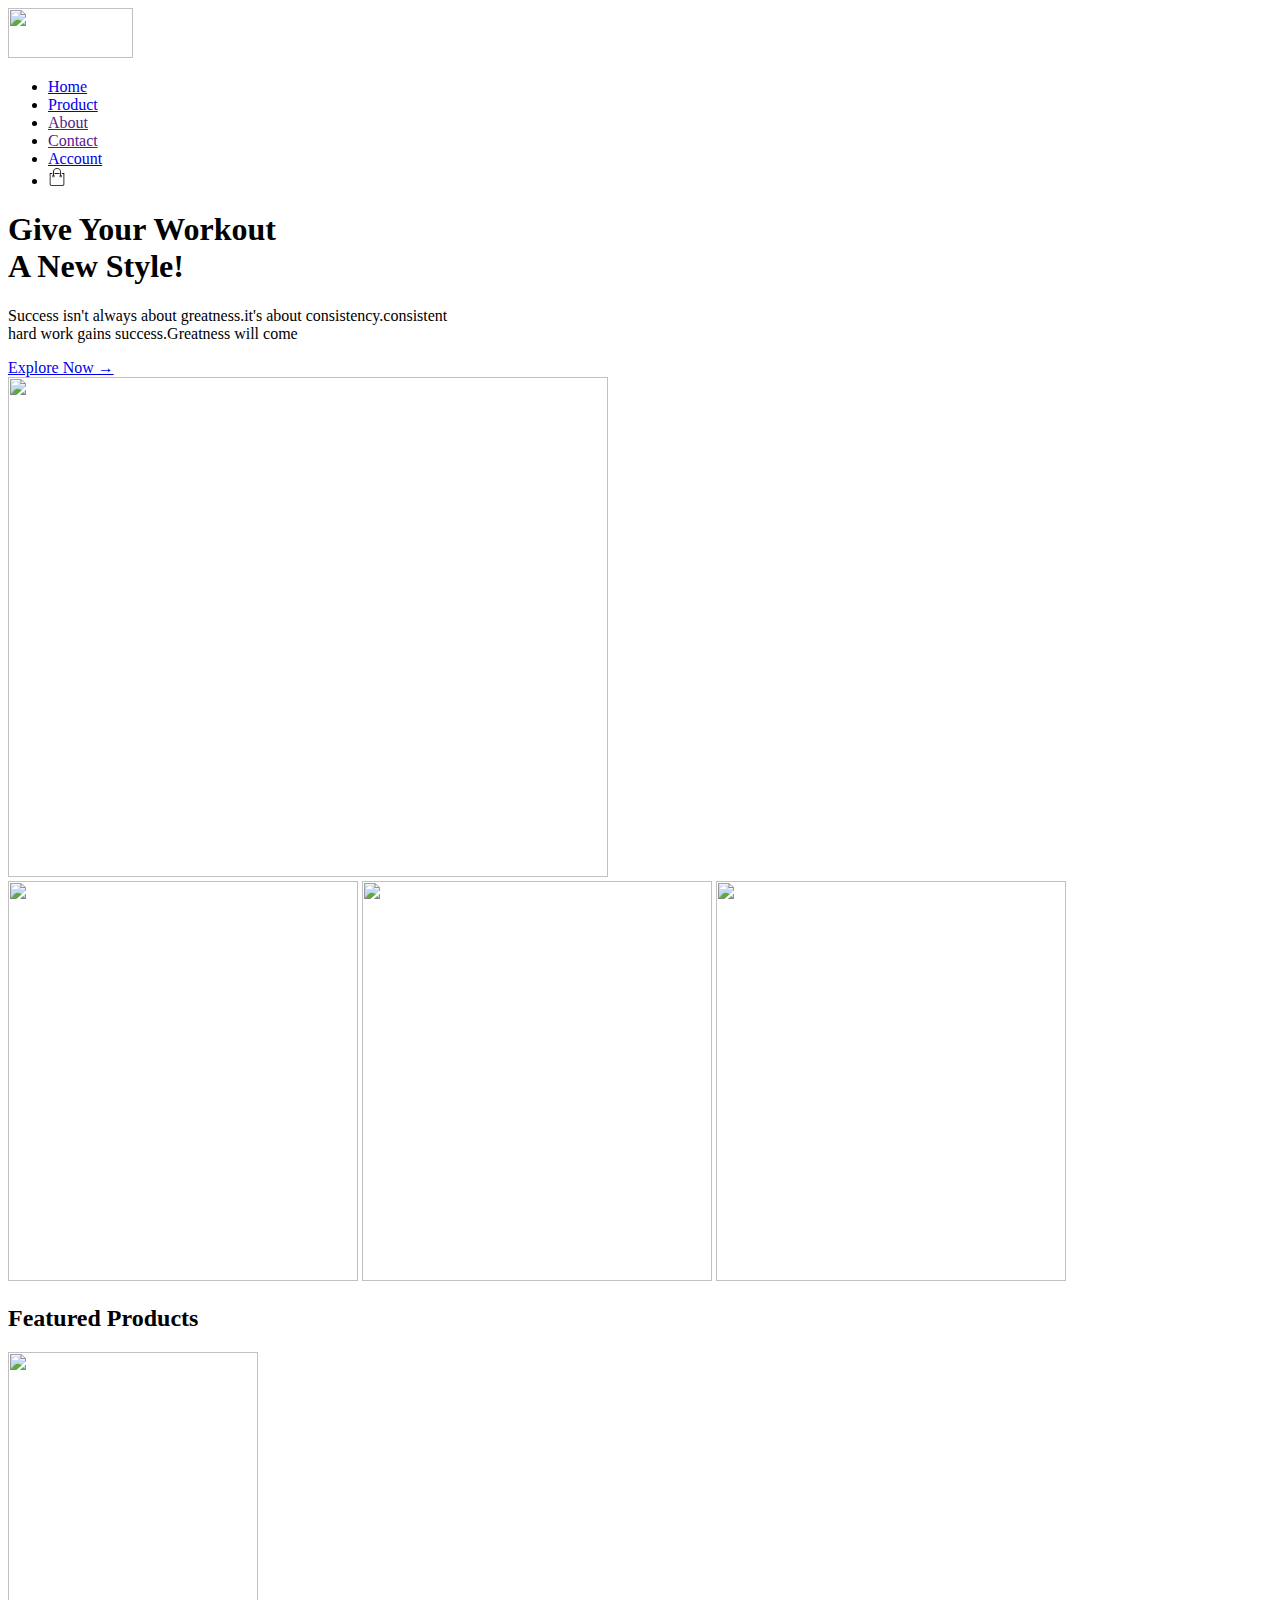
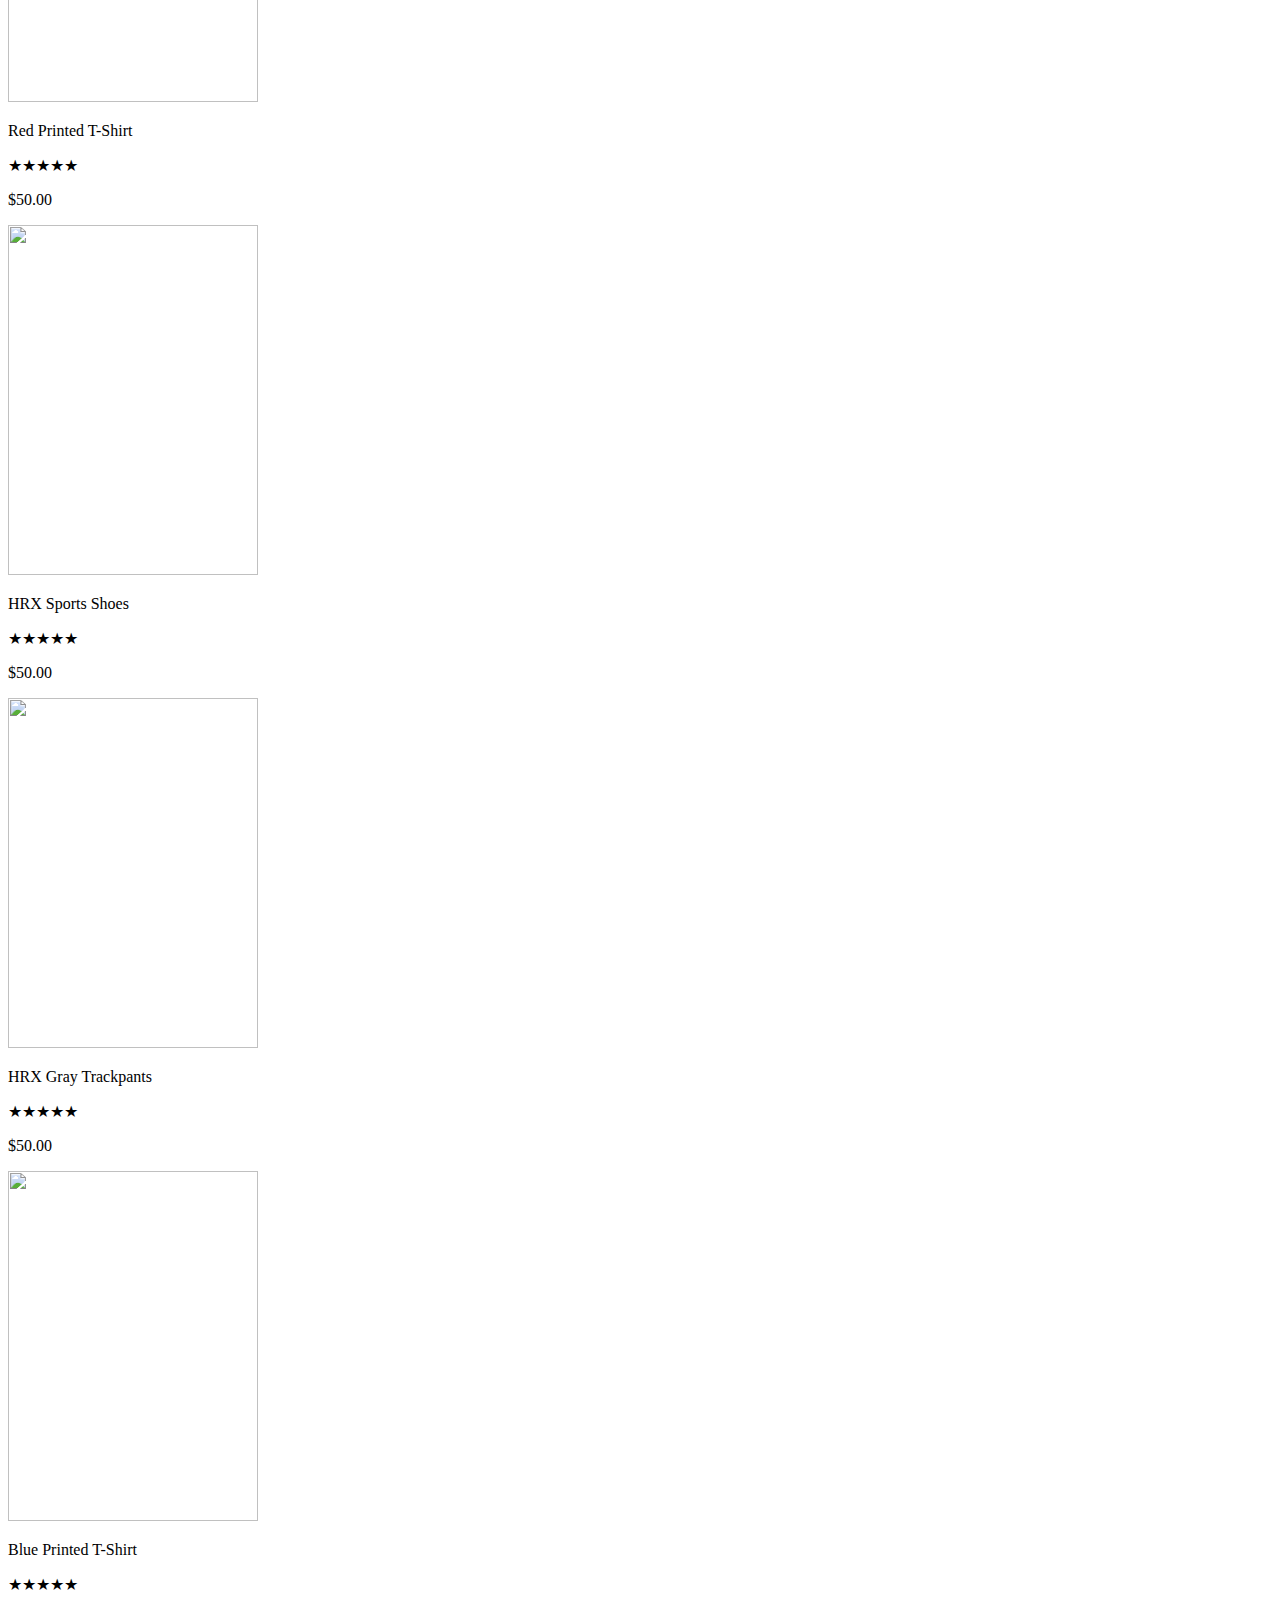
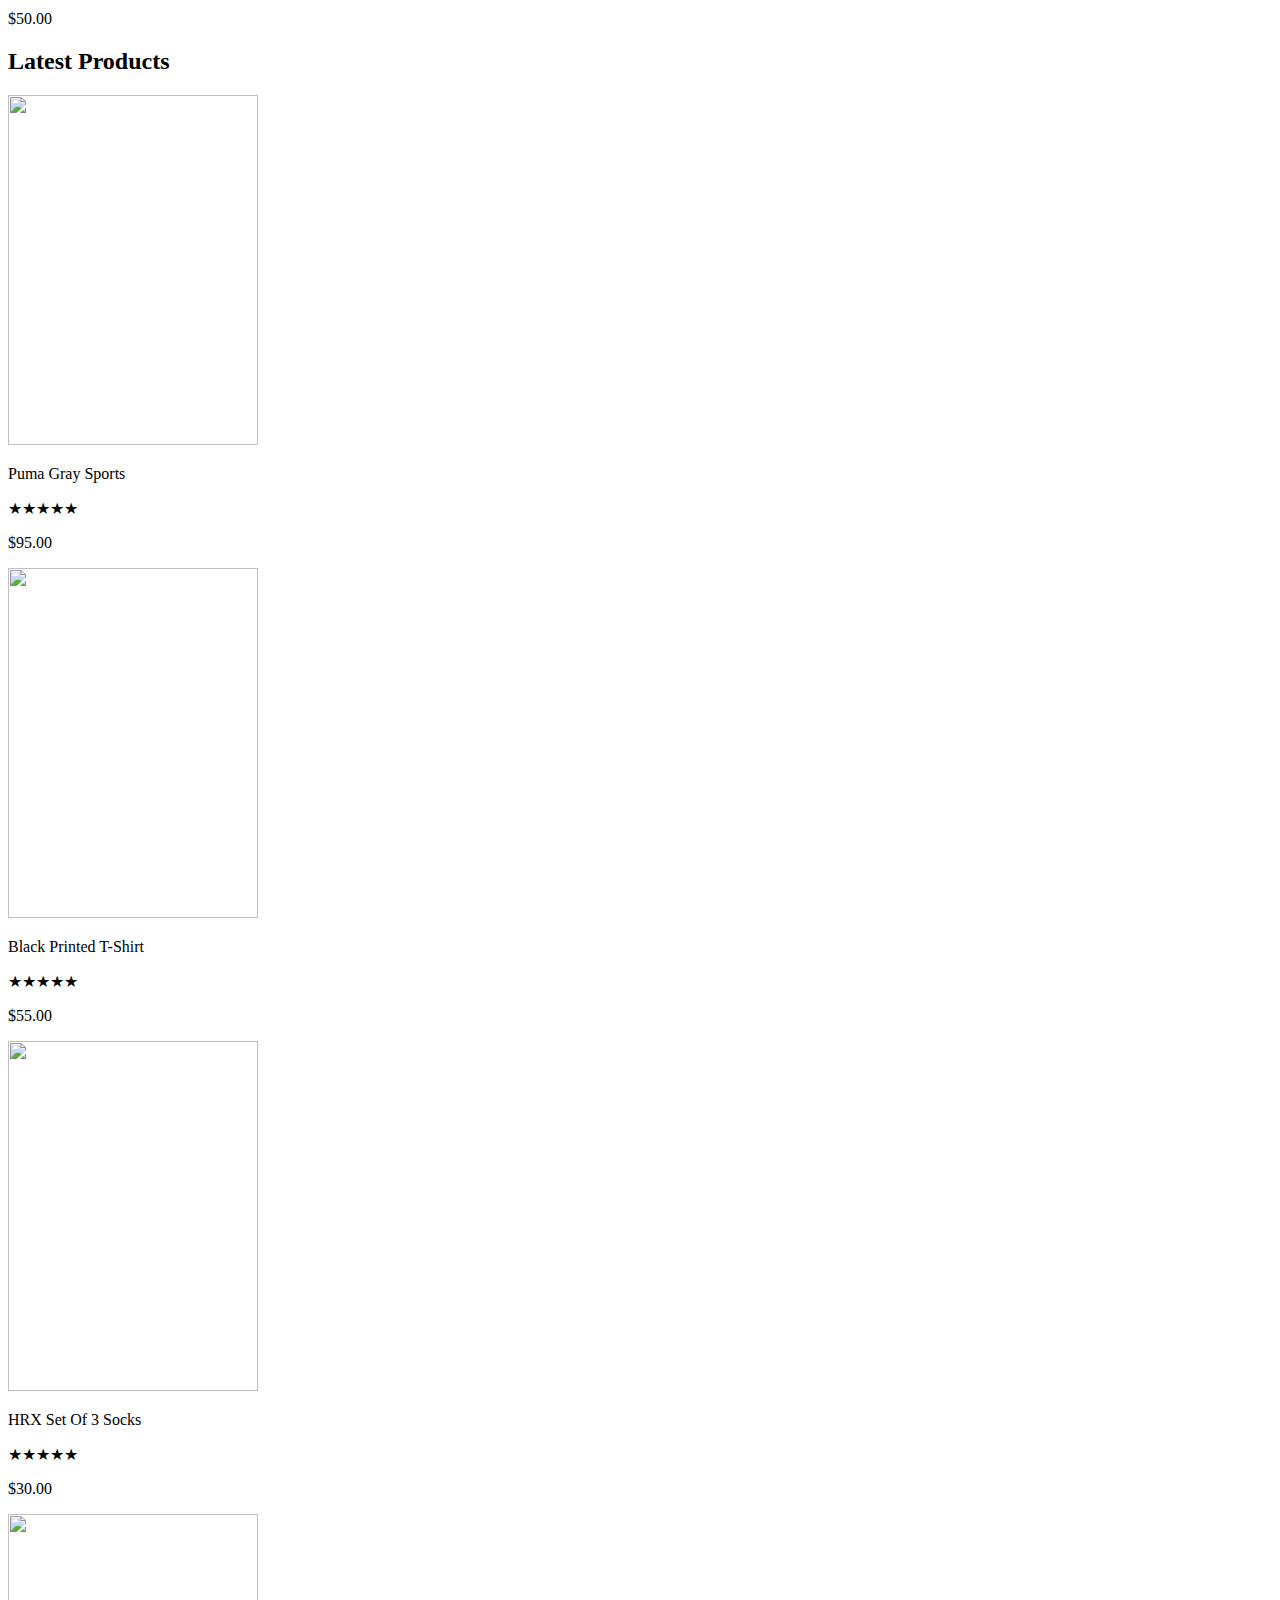
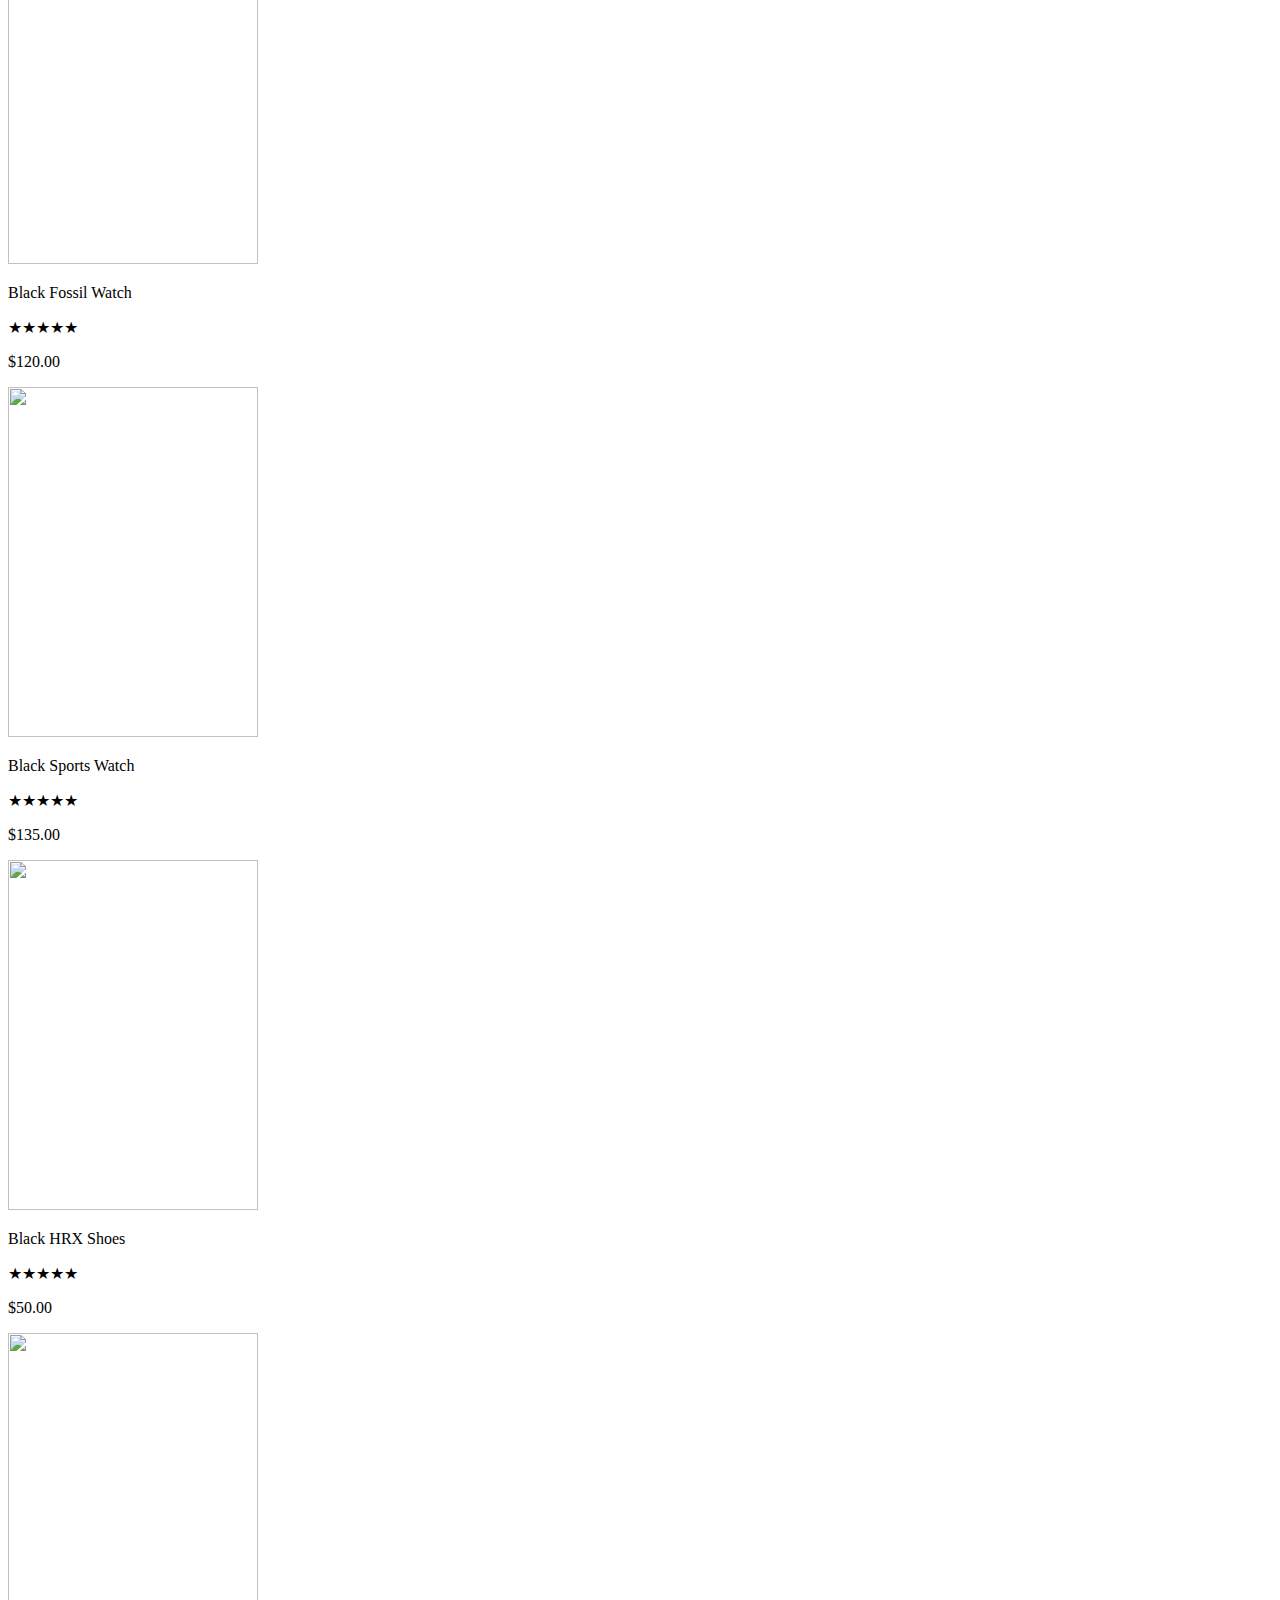
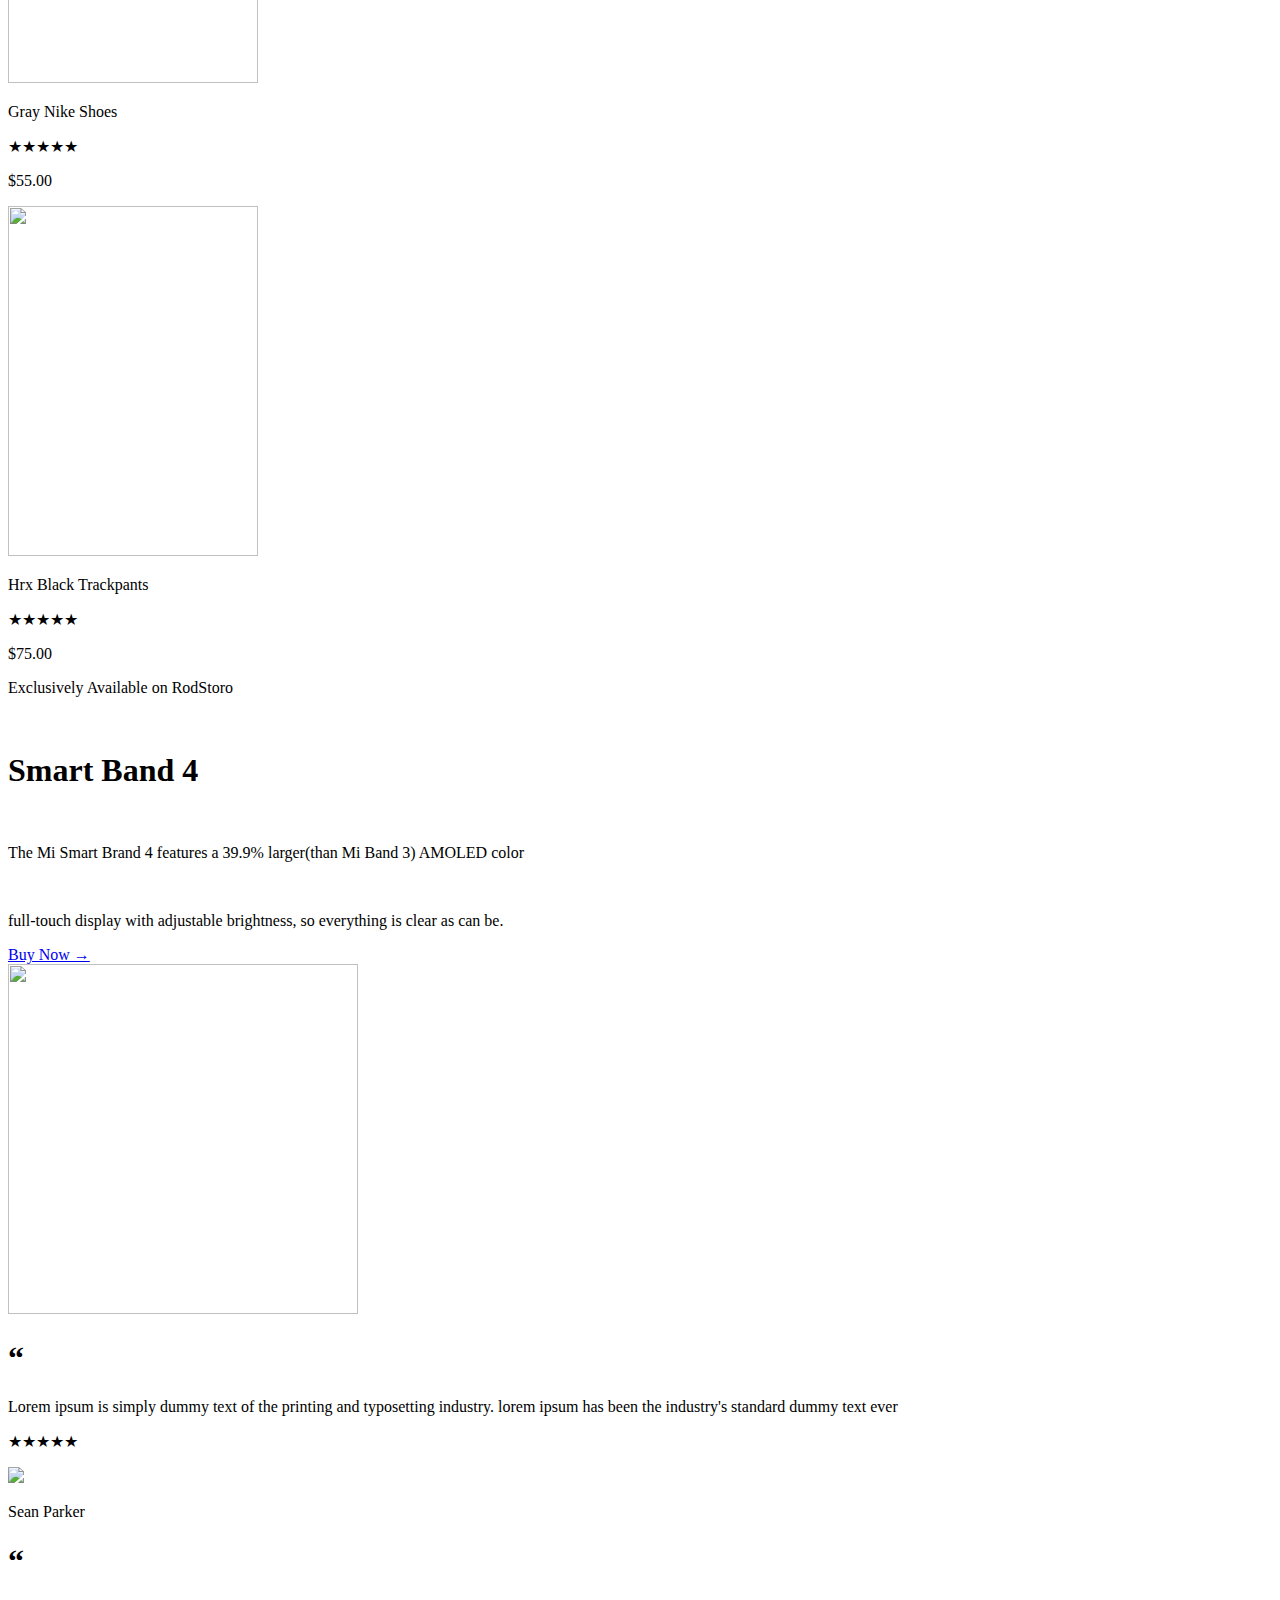
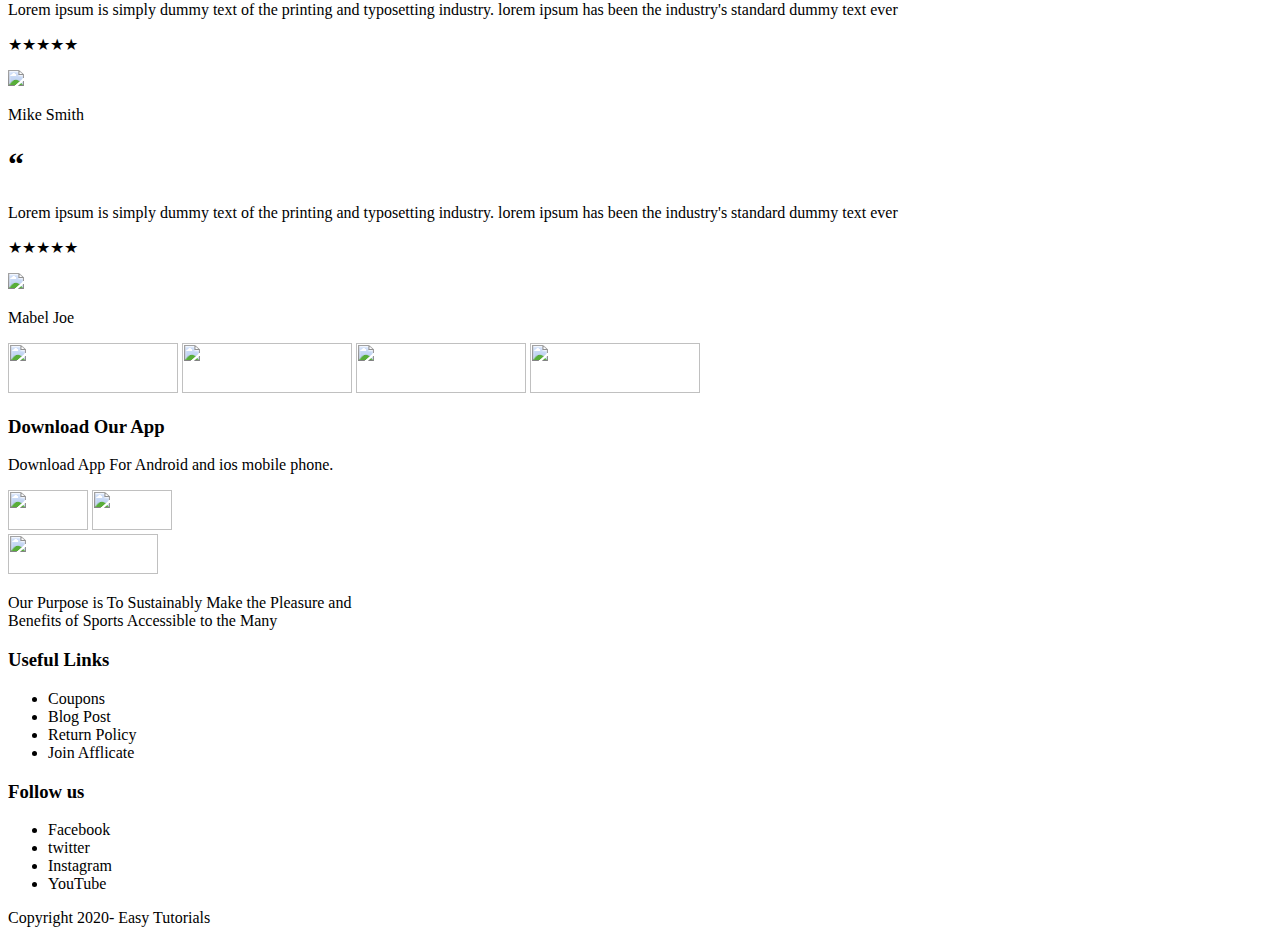
==== commit 98a0d421: "Update index.html" ====
--- a/index.html
+++ b/index.html
@@ -16,12 +16,12 @@
             </div>
         <nav>
         <ul>
-            <li class="content"><a href="../index.html">Home</a></li>
-            <li class="content"><a href="../pages/product.html">Product</a></li>
+            <li class="content"><a href="/Ecommerce/index.html">Home</a></li>
+            <li class="content"><a href="/Ecommerce/pages/product.html">Product</a></li>
             <li class="content"><a href="">About</a></li>
             <li class="content"><a href="">Contact</a></li>
-            <li class="content"><a href="../pages/login.html">Account</a></li> 
-            <li class="content"><a href="../pages/cart.html"><img src="../Asset/images/cart.png" height="18px" width="18px"></a></li>
+            <li class="content"><a href="/Ecommerce/pages/login.html">Account</a></li> 
+            <li class="content"><a href="/Ecommerce/pages/cart.html"><img src="../Asset/images/cart.png" height="18px" width="18px"></a></li>
         </ul>
         </nav>
         </div> 
@@ -44,9 +44,9 @@
     </div>
     <div class="categories" id="category">
         <div class="row5">
-           <img class="im" src="../Asset/images/category-1.jpg" height="400" width="350">
-           <img class="im" src="../Asset/images/category-2.jpg" height="400" width="350">
-           <img class="im" src="../Asset/images/category-3.jpg" height="400" width="350">
+           <img class="im" src="/Ecommerce/Asset/images/category-1.jpg" height="400" width="350">
+           <img class="im" src="/Ecommerce/Asset/images/category-2.jpg" height="400" width="350">
+           <img class="im" src="/Ecommerce/Asset/images/category-3.jpg" height="400" width="350">
         </div>
         <div class="box1">
             <h2>Featured Products</h2>
@@ -54,22 +54,22 @@
         </div>
     <div class="feature">
         <div class="row">
-            <div class="Product"><a href="../pages/redshirt.html"><img class="im" src="../Asset/images/buy-1.jpg" height="350" width="250"></a>
+            <div class="Product"><a href="/Ecommerce/pages/redshirt.html"><img class="im" src="/Ecommerce/Asset/images/buy-1.jpg" height="350" width="250"></a>
                 <p class="name">Red Printed T-Shirt</p>
                 <p class="star">&#9733;&#9733;&#9733;&#9733;&#9733;</p>
                 <p class="price">$50.00</p>
             </div>   
-            <div class="Product"><img class="im" src="../Asset/images/buy-2.jpg" height="350" width="250">
+            <div class="Product"><img class="im" src="/Ecommerce/Asset/images/buy-2.jpg" height="350" width="250">
                 <p class="name">HRX Sports Shoes</p>
                 <p class="star">&#9733;&#9733;&#9733;&#9733;&#9733;</p>
                 <p class="price">$50.00</p>
             </div>    
-            <div class="Product"><img class="im" src="../Asset/images/buy-3.jpg" height="350" width="250">
+            <div class="Product"><img class="im" src="/Ecommerce/Asset/images/buy-3.jpg" height="350" width="250">
                 <p class="name">HRX Gray Trackpants</p>
                 <p class="star">&#9733;&#9733;&#9733;&#9733;&#9733;</p>
                 <p class="price">$50.00</p>
             </div>    
-            <div class="Product"><img class="im" src="../Asset/images/product-4.jpg" height="350" width="250">
+            <div class="Product"><img class="im" src="/Ecommerce/Asset/images/product-4.jpg" height="350" width="250">
                 <p class="name">Blue Printed T-Shirt</p>
                 <p class="star">&#9733;&#9733;&#9733;&#9733;&#9733;</p>
                 <p class="price">$50.00</p>
@@ -80,22 +80,22 @@
             </div>  
             <div class="feature">
                 <div class="row">
-                    <div class="Product"><img class="im" src="../Asset/images/product-5.jpg" height="350" width="250">
+                    <div class="Product"><img class="im" src="/Ecommerce/Asset/images/product-5.jpg" height="350" width="250">
                         <p class="name">Puma Gray Sports</p>
                         <p class="star">&#9733;&#9733;&#9733;&#9733;&#9733;</p>
                         <p class="price">$95.00</p>
                     </div>   
-                    <div class="Product"><img class="im" src="../Asset/images/product-6.jpg" height="350" width="250">
+                    <div class="Product"><img class="im" src="/Ecommerce/Asset/images/product-6.jpg" height="350" width="250">
                         <p class="name">Black Printed T-Shirt</p>
                         <p class="star">&#9733;&#9733;&#9733;&#9733;&#9733;</p>
                         <p class="price">$55.00</p>
                     </div>    
-                    <div class="Product"><img class="im" src="../Asset/images/product-7.jpg" height="350" width="250">
+                    <div class="Product"><img class="im" src="/Ecommerce/Asset/images/product-7.jpg" height="350" width="250">
                         <p class="name">HRX Set Of 3 Socks</p>
                         <p class="star">&#9733;&#9733;&#9733;&#9733;&#9733;</p>
                         <p class="price">$30.00</p>
                     </div>    
-                    <div class="Product"><img class="im" src="../Asset/images/product-8.jpg" height="350" width="250">
+                    <div class="Product"><img class="im" src="/Ecommerce/Asset/images/product-8.jpg" height="350" width="250">
                         <p class="name">Black Fossil Watch</p>
                         <p class="star">&#9733;&#9733;&#9733;&#9733;&#9733;</p>
                         <p class="price">$120.00</p>
@@ -103,22 +103,22 @@
                 </div>
             </div>
                  <div class="row">
-                    <div class="Product"><img class="im" src="../Asset/images/product-9.jpg" height="350" width="250">
+                    <div class="Product"><img class="im" src="/Ecommerce/Asset/images/product-9.jpg" height="350" width="250">
                         <p class="name">Black Sports Watch</p>
                         <p class="star">&#9733;&#9733;&#9733;&#9733;&#9733;</p>
                         <p class="price">$135.00</p>
                     </div>  
-                    <div class="Product"><img class="im" src="../Asset/images/product-10.jpg" height="350" width="250">
+                    <div class="Product"><img class="im" src="/Ecommerce/Asset/images/product-10.jpg" height="350" width="250">
                         <p class="name">Black HRX Shoes</p>
                         <p class="star">&#9733;&#9733;&#9733;&#9733;&#9733;</p>
                         <p class="price">$50.00</p>
                     </div>    
-                    <div class="Product"><img class="im" src="../Asset/images/product-11.jpg" height="350" width="250">
+                    <div class="Product"><img class="im" src="/Ecommerce/Asset/images/product-11.jpg" height="350" width="250">
                         <p class="name">Gray Nike Shoes</p>
                         <p class="star">&#9733;&#9733;&#9733;&#9733;&#9733;</p>
                         <p class="price">$55.00</p>
                     </div>    
-                    <div class="Product"><img class="im" src="../Asset/images/product-12.jpg" height="350" width="250">
+                    <div class="Product"><img class="im" src="/Ecommerce/Asset/images/product-12.jpg" height="350" width="250">
                         <p class="name">Hrx Black Trackpants</p>
                         <p class="star">&#9733;&#9733;&#9733;&#9733;&#9733;</p>
                         <p class="price">$75.00</p>
@@ -138,7 +138,7 @@
 
         </div>
         <div class="left">
-            <img class="Watch" src="../Asset/images/exclusive.png" height="350" width="350">
+            <img class="Watch" src="/Ecommerce/Asset/images/exclusive.png" height="350" width="350">
         </div>
     </div>
     <div class="com">
@@ -146,30 +146,30 @@
             <h1 class="pc">&#8220;</h1>
             <p>Lorem ipsum is simply dummy text of the printing and typosetting industry. lorem ipsum has been the industry's standard dummy text ever</p>
             <p class="star">&#9733;&#9733;&#9733;&#9733;&#9733;</p>
-            <img class="user" src="../Asset/images/user-1.png">
+            <img class="user" src="/Ecommerce/Asset/images/user-1.png">
             <p>Sean Parker</p>
         </div>
         <div class="com1">
             <h1 class="pc">&#8220;</h1>
             <p>Lorem ipsum is simply dummy text of the printing and typosetting industry. lorem ipsum has been the industry's standard dummy text ever</p>
             <p class="star">&#9733;&#9733;&#9733;&#9733;&#9733;</p>
-            <img class="user" src="../Asset/images/user-2.png">
+            <img class="user" src="/Ecommerce/Asset/images/user-2.png">
             <p>Mike Smith</p>
         </div>
         <div class="com1">
             <h1 class="pc">&#8220;</h1>
             <p>Lorem ipsum is simply dummy text of the printing and typosetting industry. lorem ipsum has been the industry's standard dummy text ever</p>
             <p class="star">&#9733;&#9733;&#9733;&#9733;&#9733;</p>
-            <img class="user" src="../Asset/images/user-3.png">
+            <img class="user" src="/Ecommerce/Asset/images/user-3.png">
             <p>Mabel Joe</p>
             
         </div>
     </div>
     <div class="promo">
-        <img class="img"src="../Asset/images/logo-godrej.png" height="50px" width="170px" >
-        <img class="img"src="../Asset/images/logo-oppo.png" height="50px" width="170px" >
-        <img class="img"src="../Asset/images/logo-coca-cola.png" height="50px" width="170px" >
-        <img class="img"src="../Asset/images/logo-philips.png" height="50px" width="170px" >
+        <img class="img"src="/Ecommerce/Asset/images/logo-godrej.png" height="50px" width="170px" >
+        <img class="img"src="/Ecommerce/Asset/images/logo-oppo.png" height="50px" width="170px" >
+        <img class="img"src="/Ecommerce/Asset/images/logo-coca-cola.png" height="50px" width="170px" >
+        <img class="img"src="/Ecommerce/Asset/images/logo-philips.png" height="50px" width="170px" >
     </div>
     <footer>
         <div class="foot">
@@ -177,11 +177,11 @@
                 <div class="box">
                     <h3 class="da">Download Our App</h3>
                     <p class="p">Download App For Android and ios mobile phone.</p>
-                    <img class="app" src="../Asset/images/play-store.png" height="40px" width="80px">
-                    <img class="app" src="../Asset/images/app-store.png" height="40px" width="80px">
+                    <img class="app" src="/Ecommerce/Asset/images/play-store.png" height="40px" width="80px">
+                    <img class="app" src="/Ecommerce/Asset/images/app-store.png" height="40px" width="80px">
                 </div>
                 <div class="box">                        
-                    <img class="white" src="../Asset/images/logo-white.png" height="40px" width="150px">
+                    <img class="white" src="/Ecommerce/Asset/images/logo-white.png" height="40px" width="150px">
                     <p class="p">Our Purpose is To Sustainably Make the Pleasure and<br>Benefits of Sports Accessible to the Many</p>
                 </div>
                 <div class="box">
